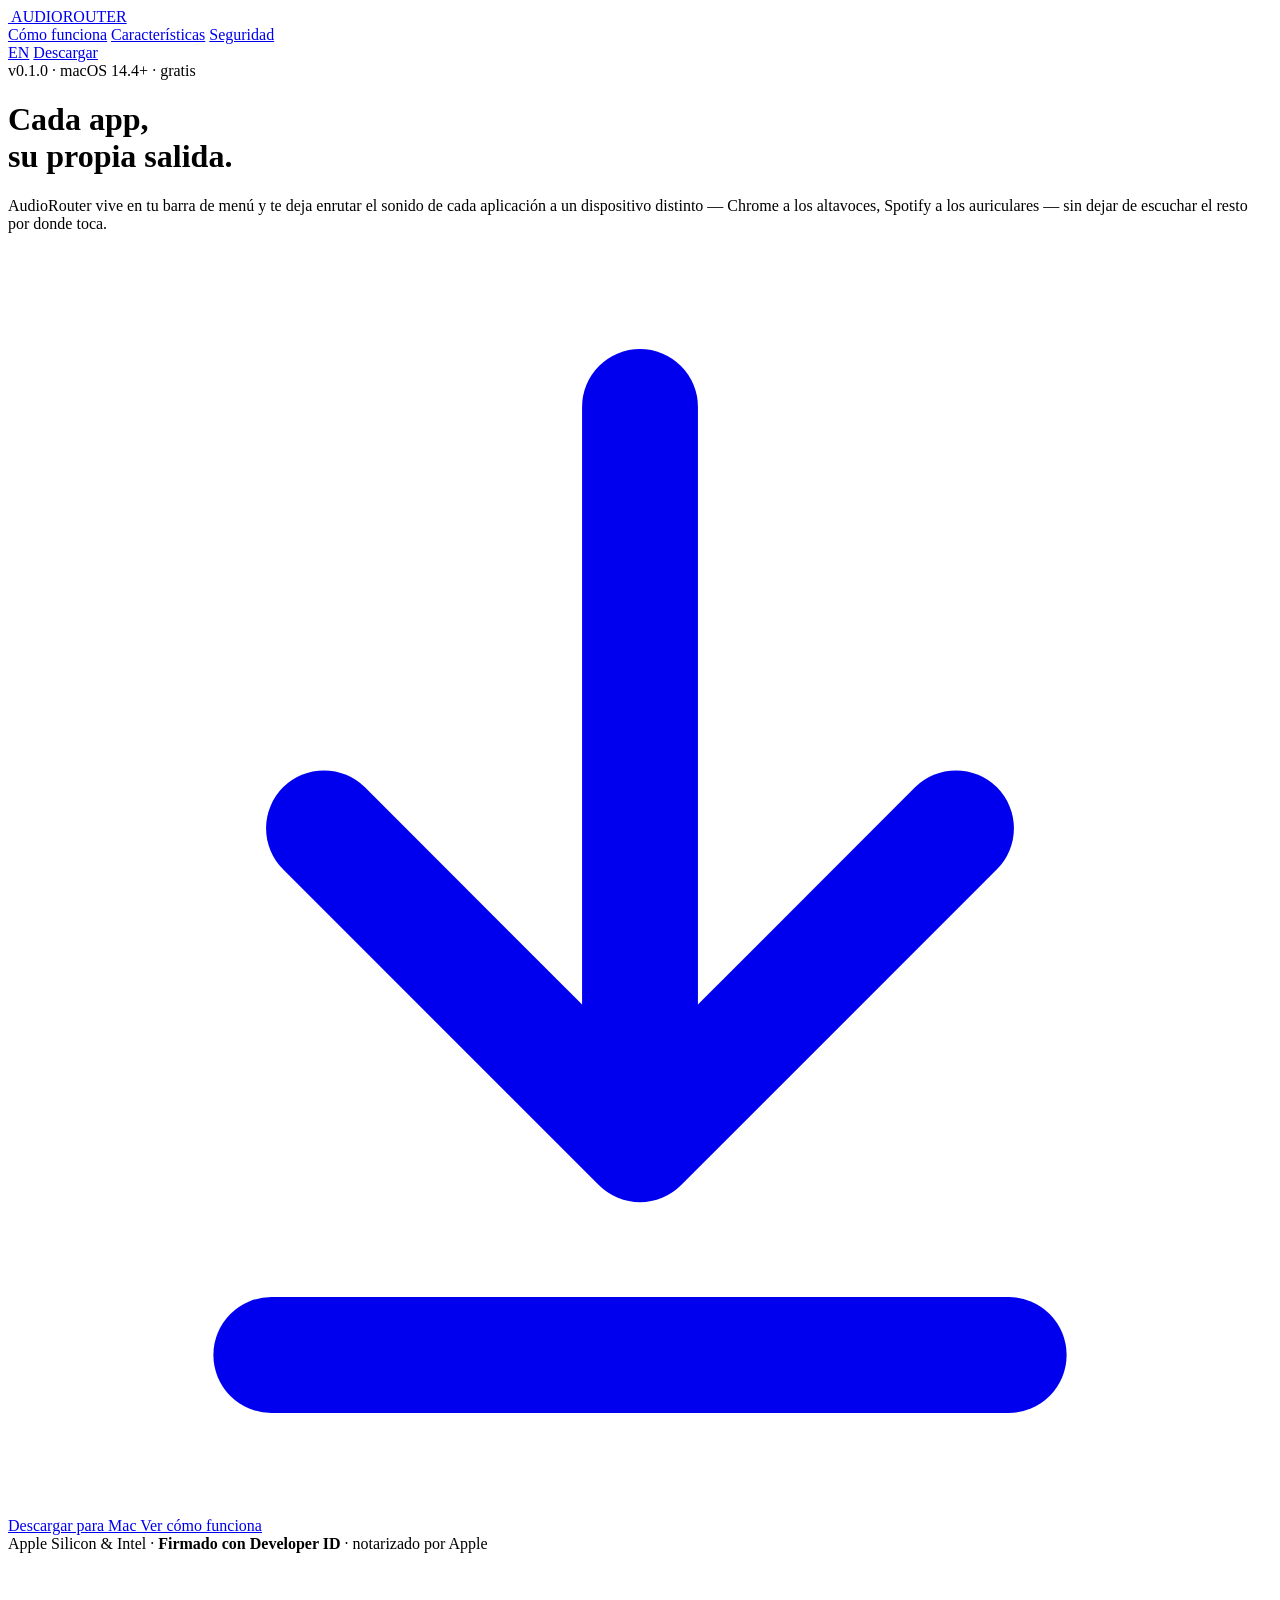
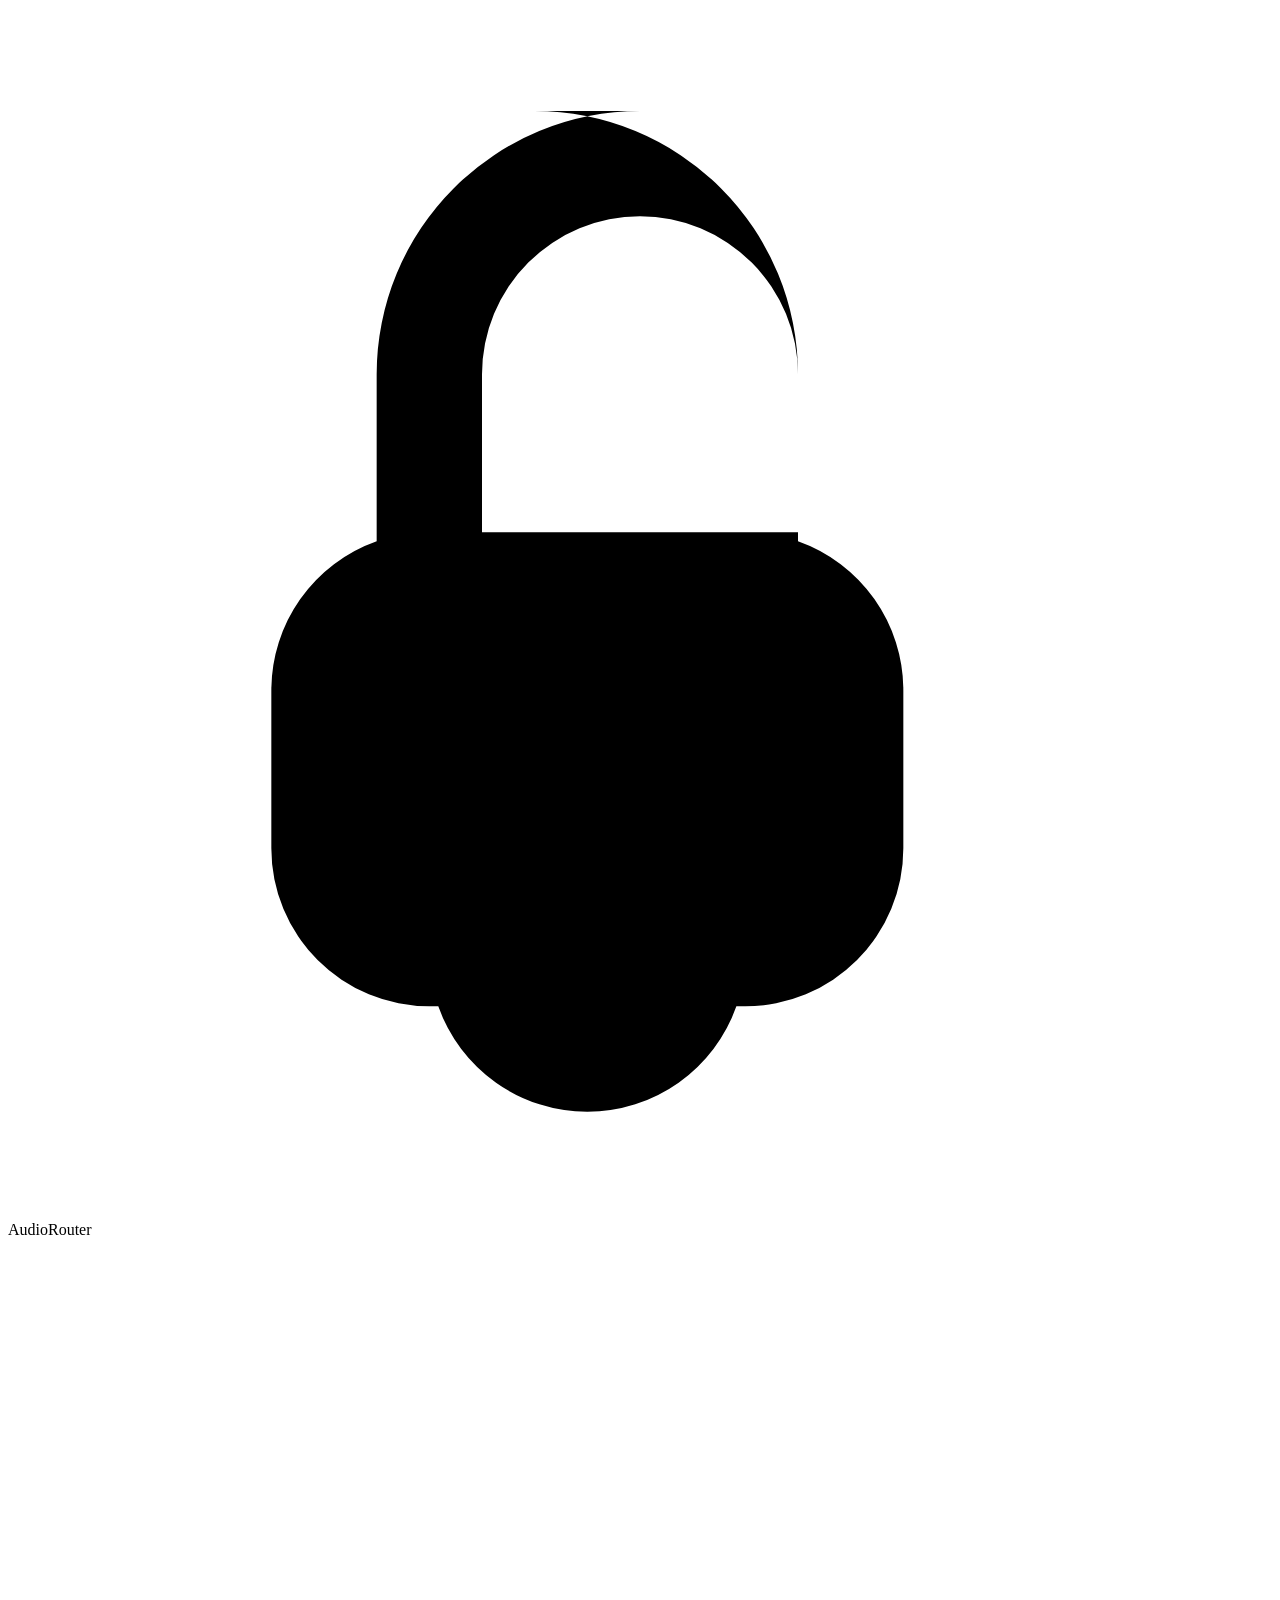
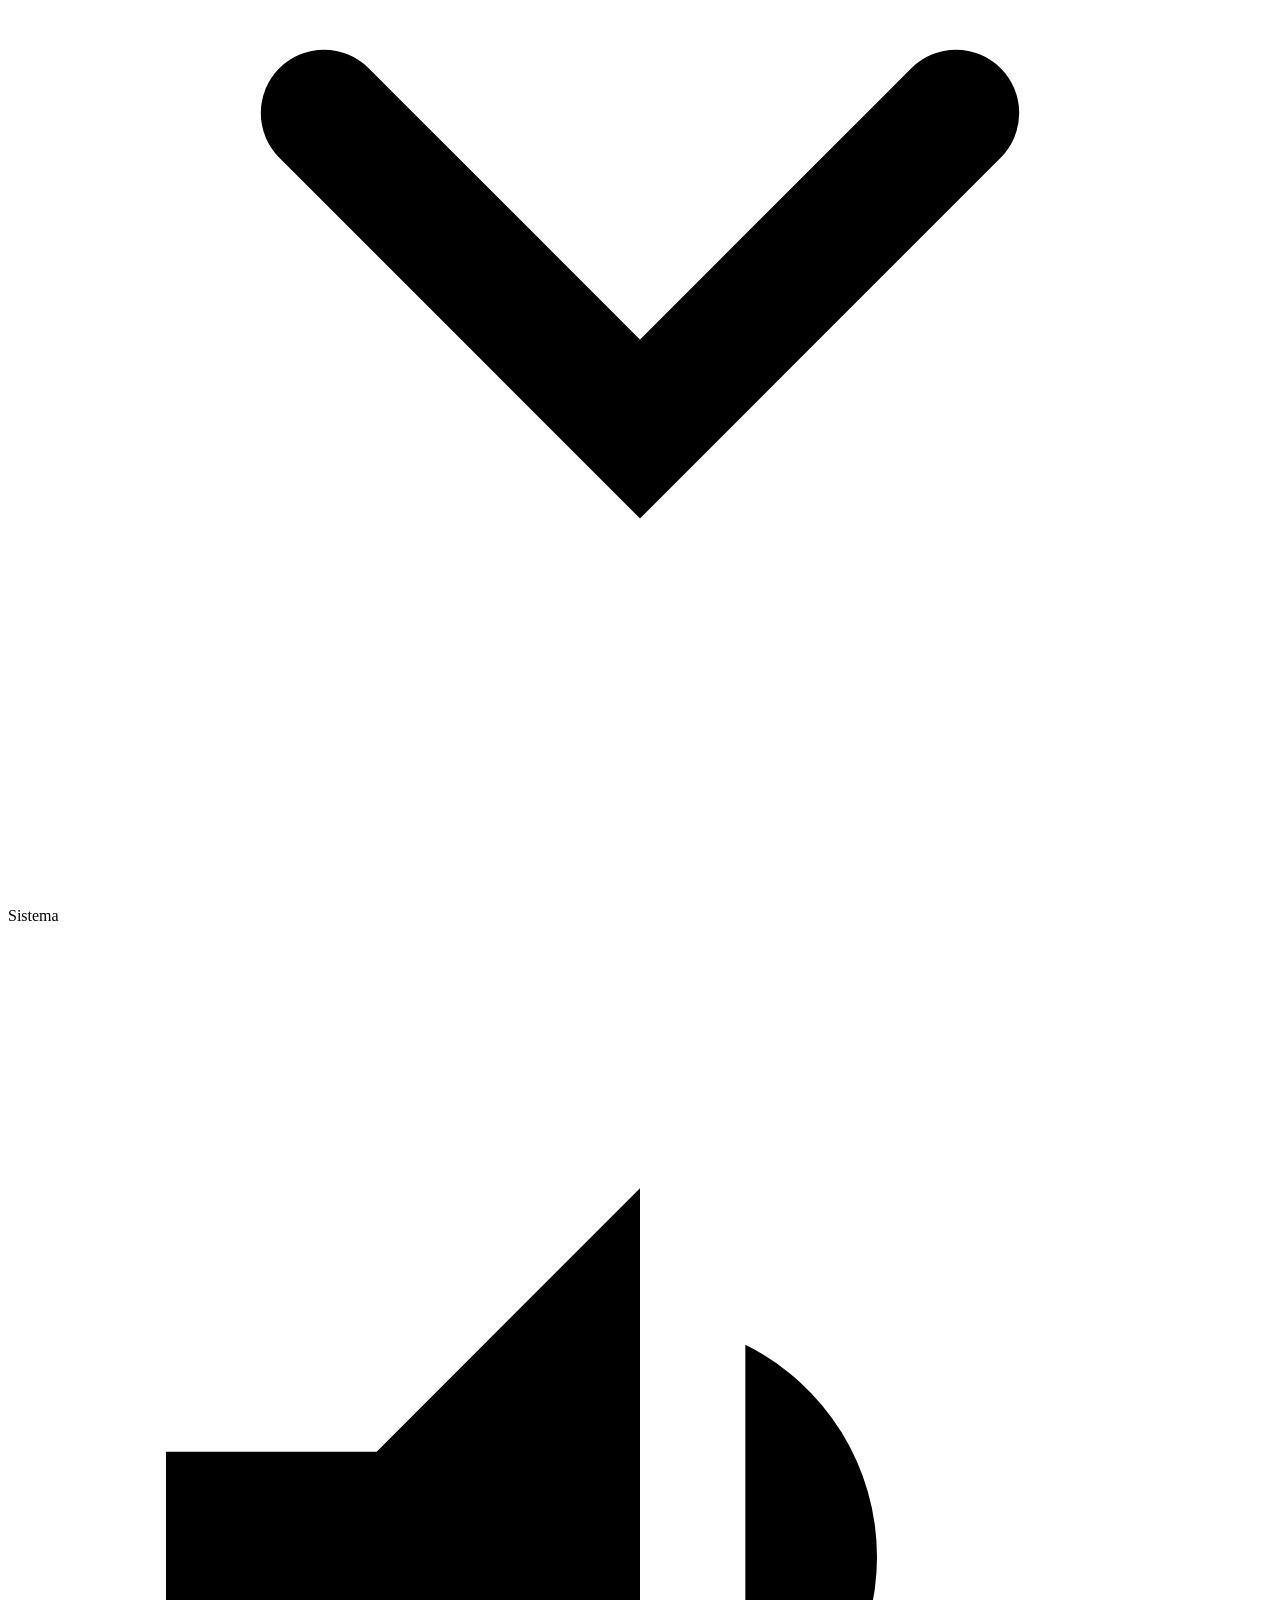
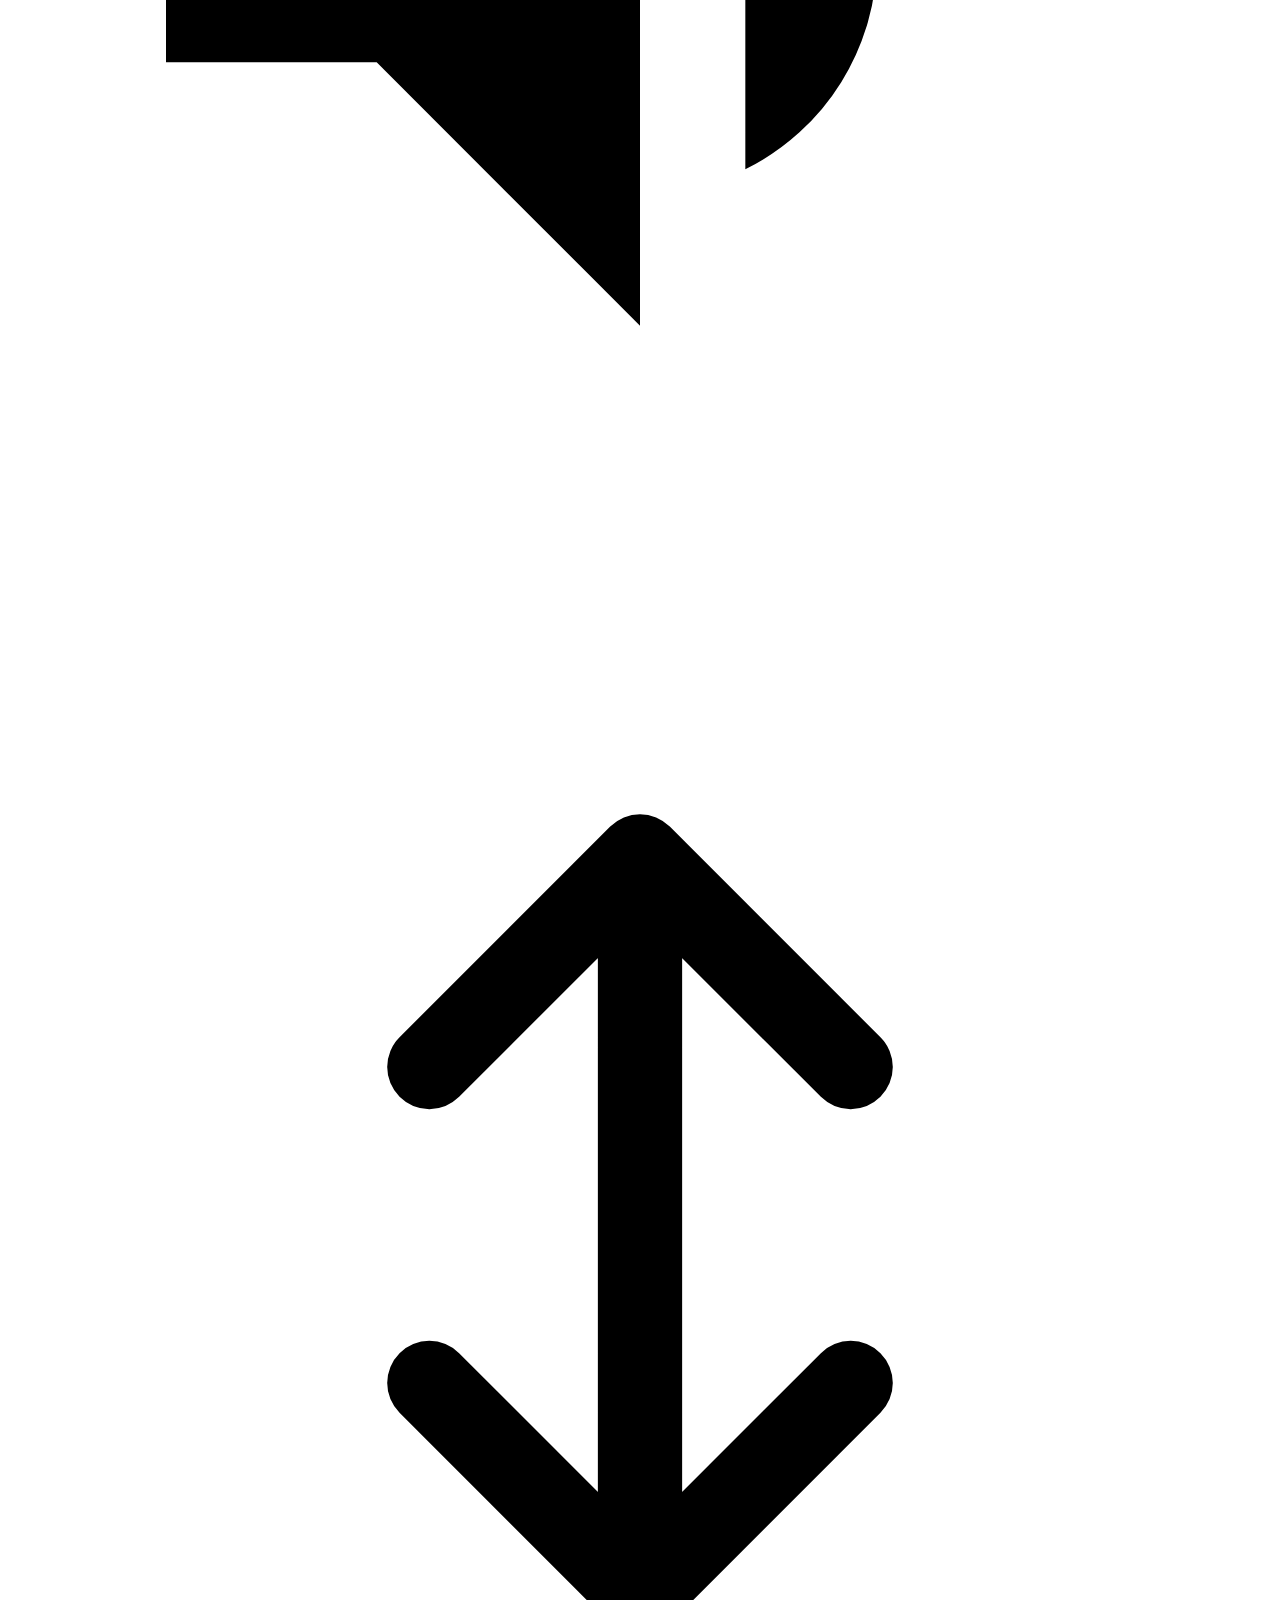
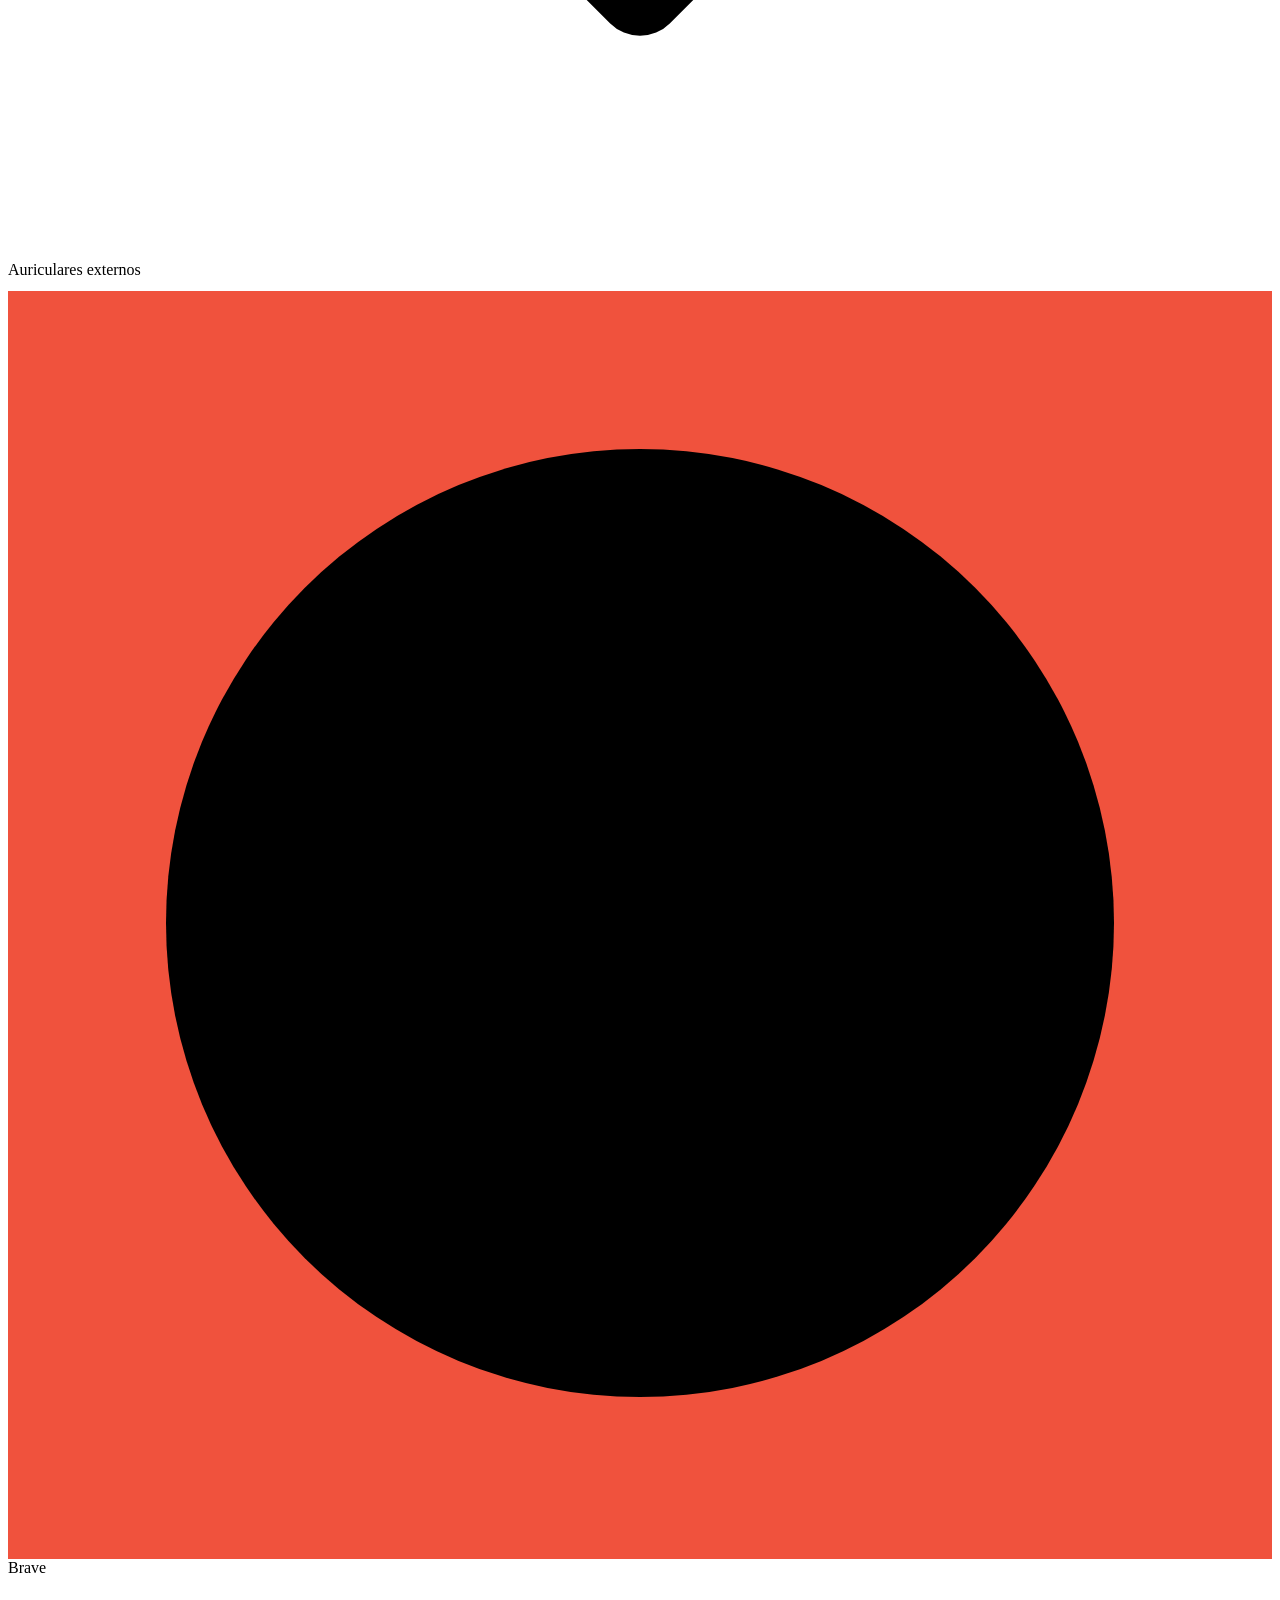
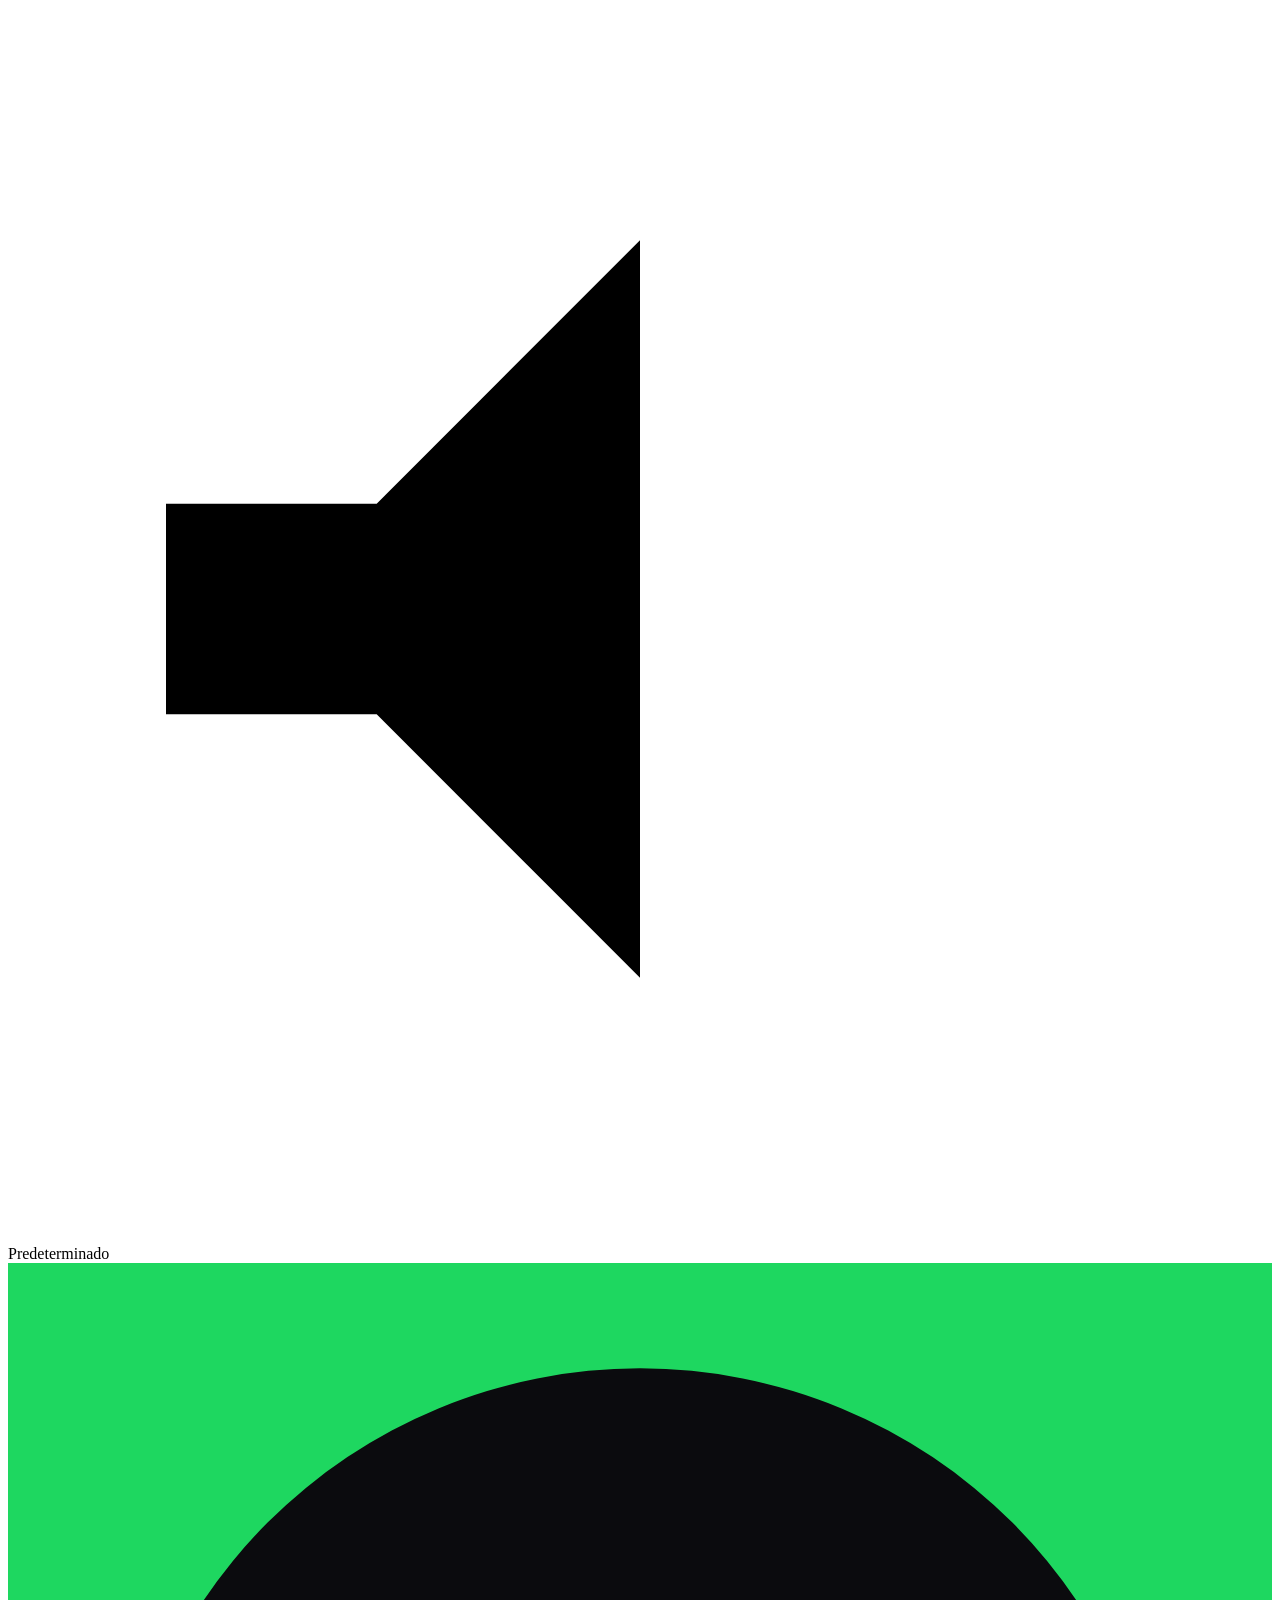
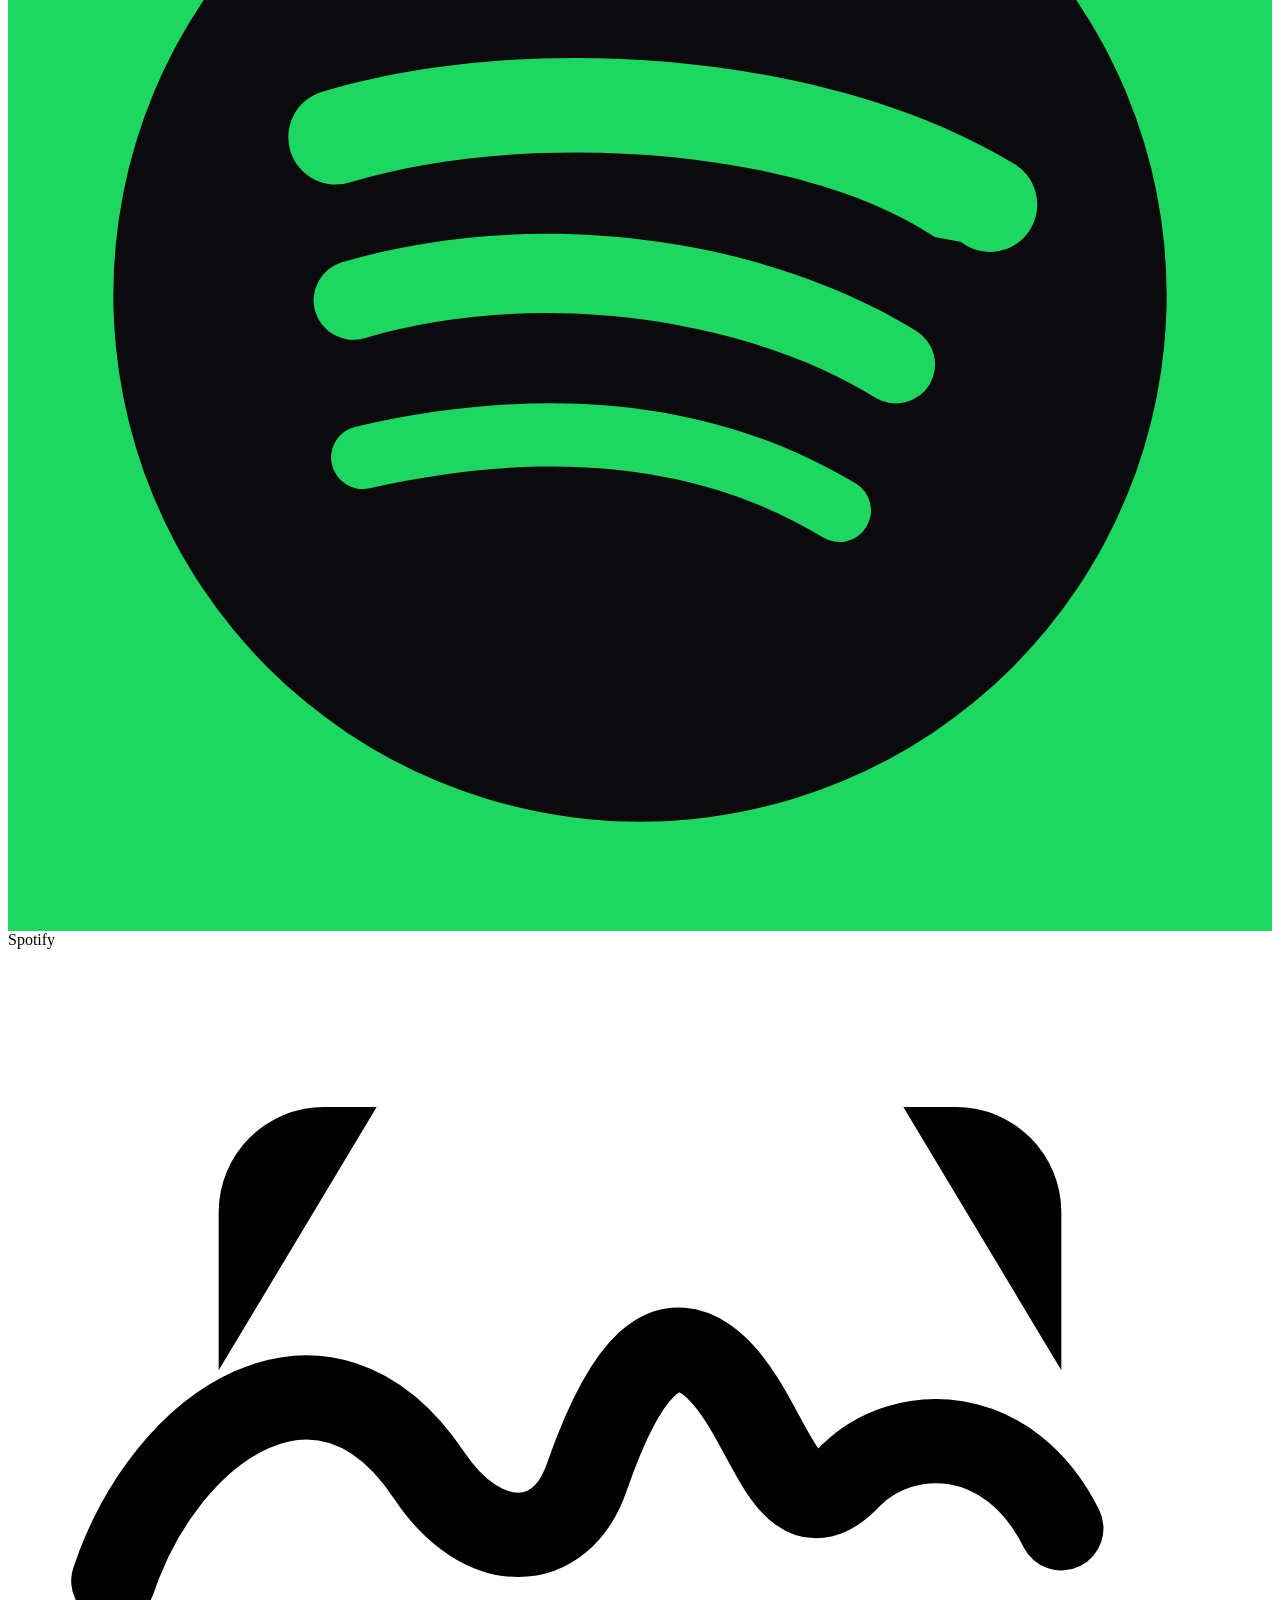
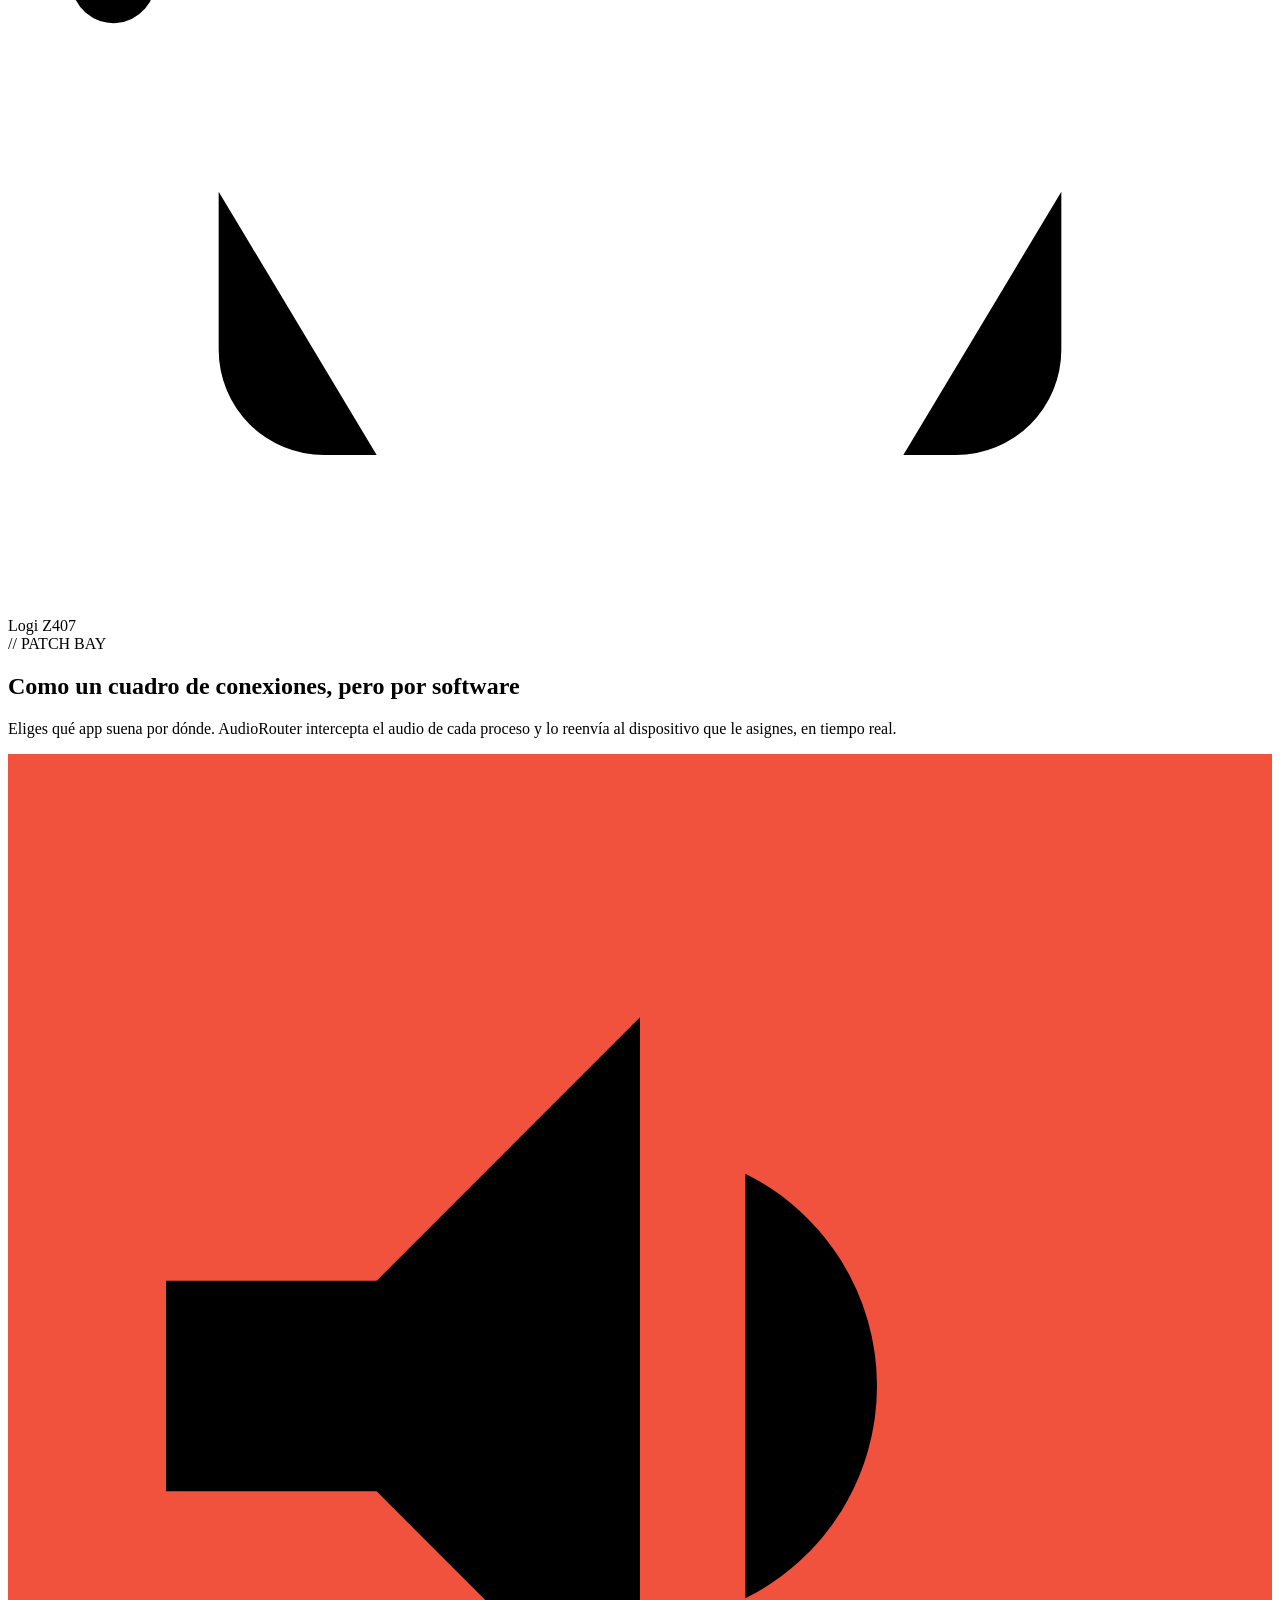
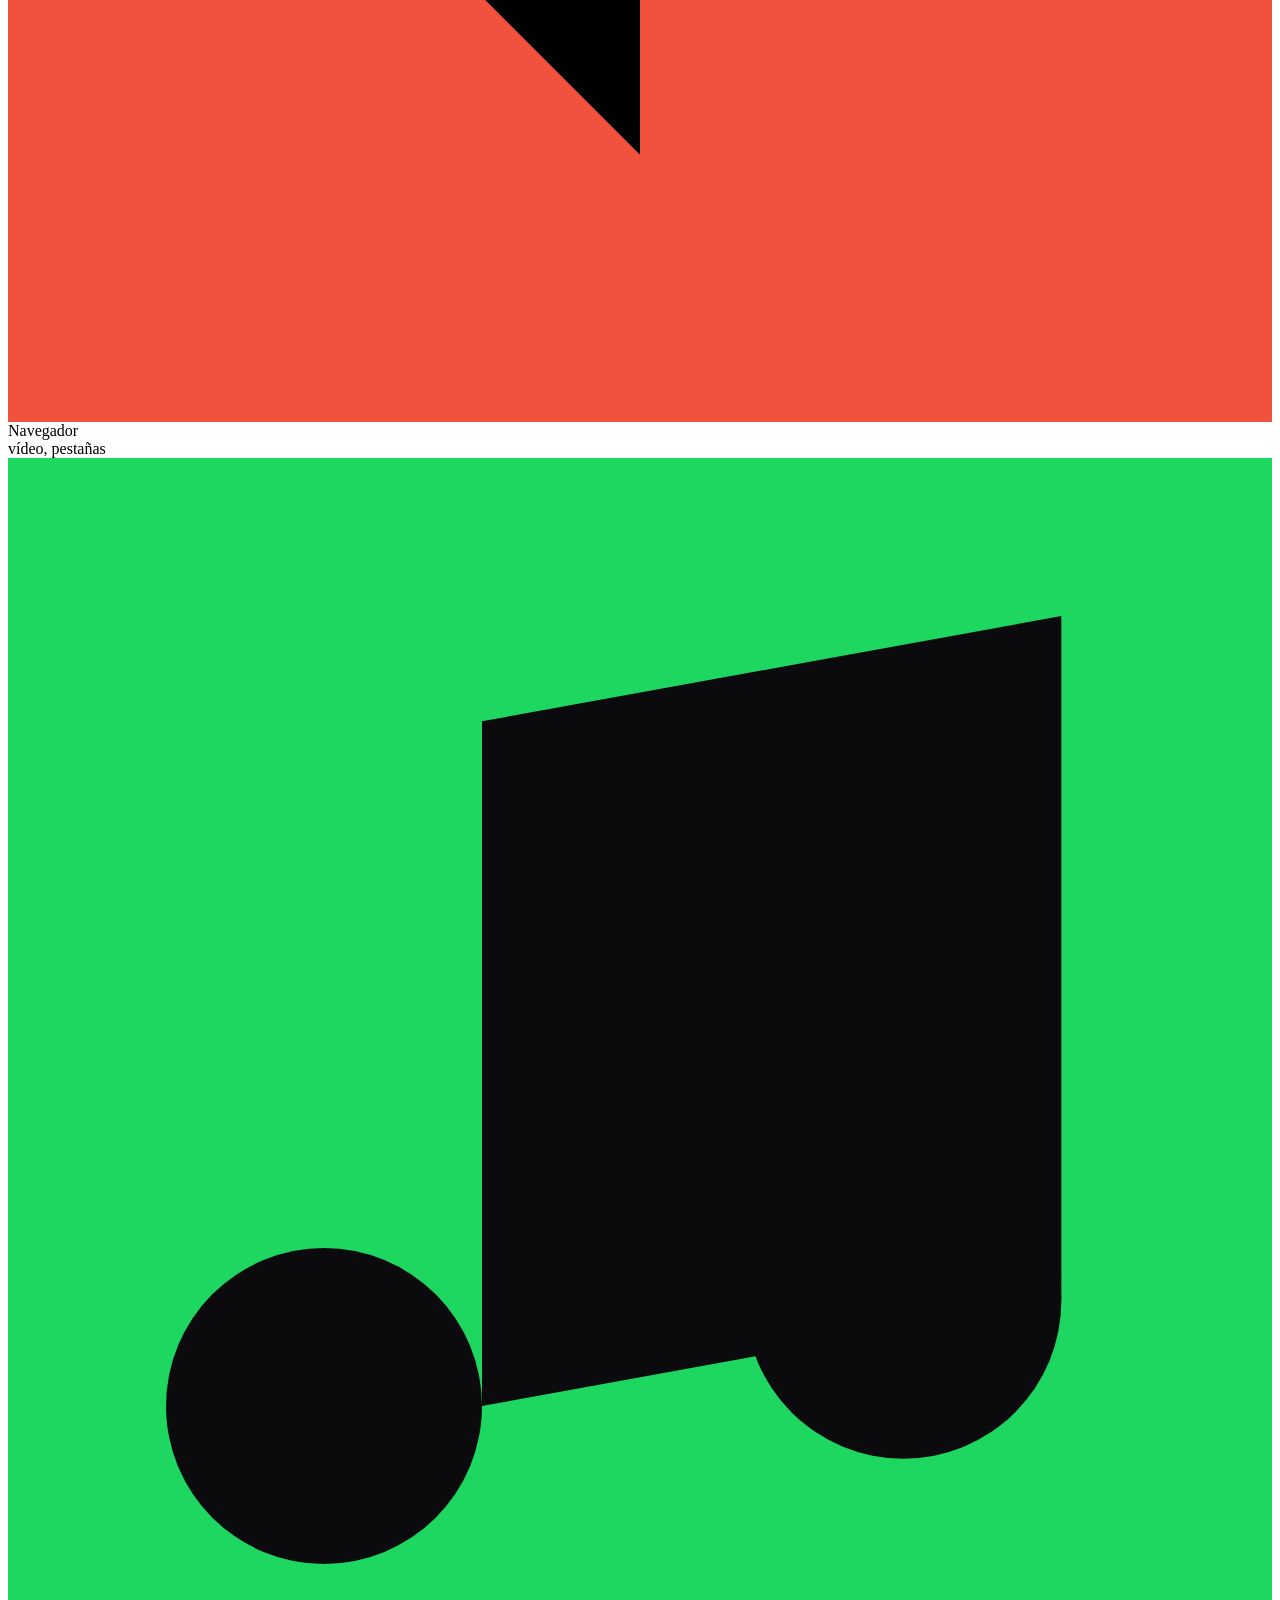
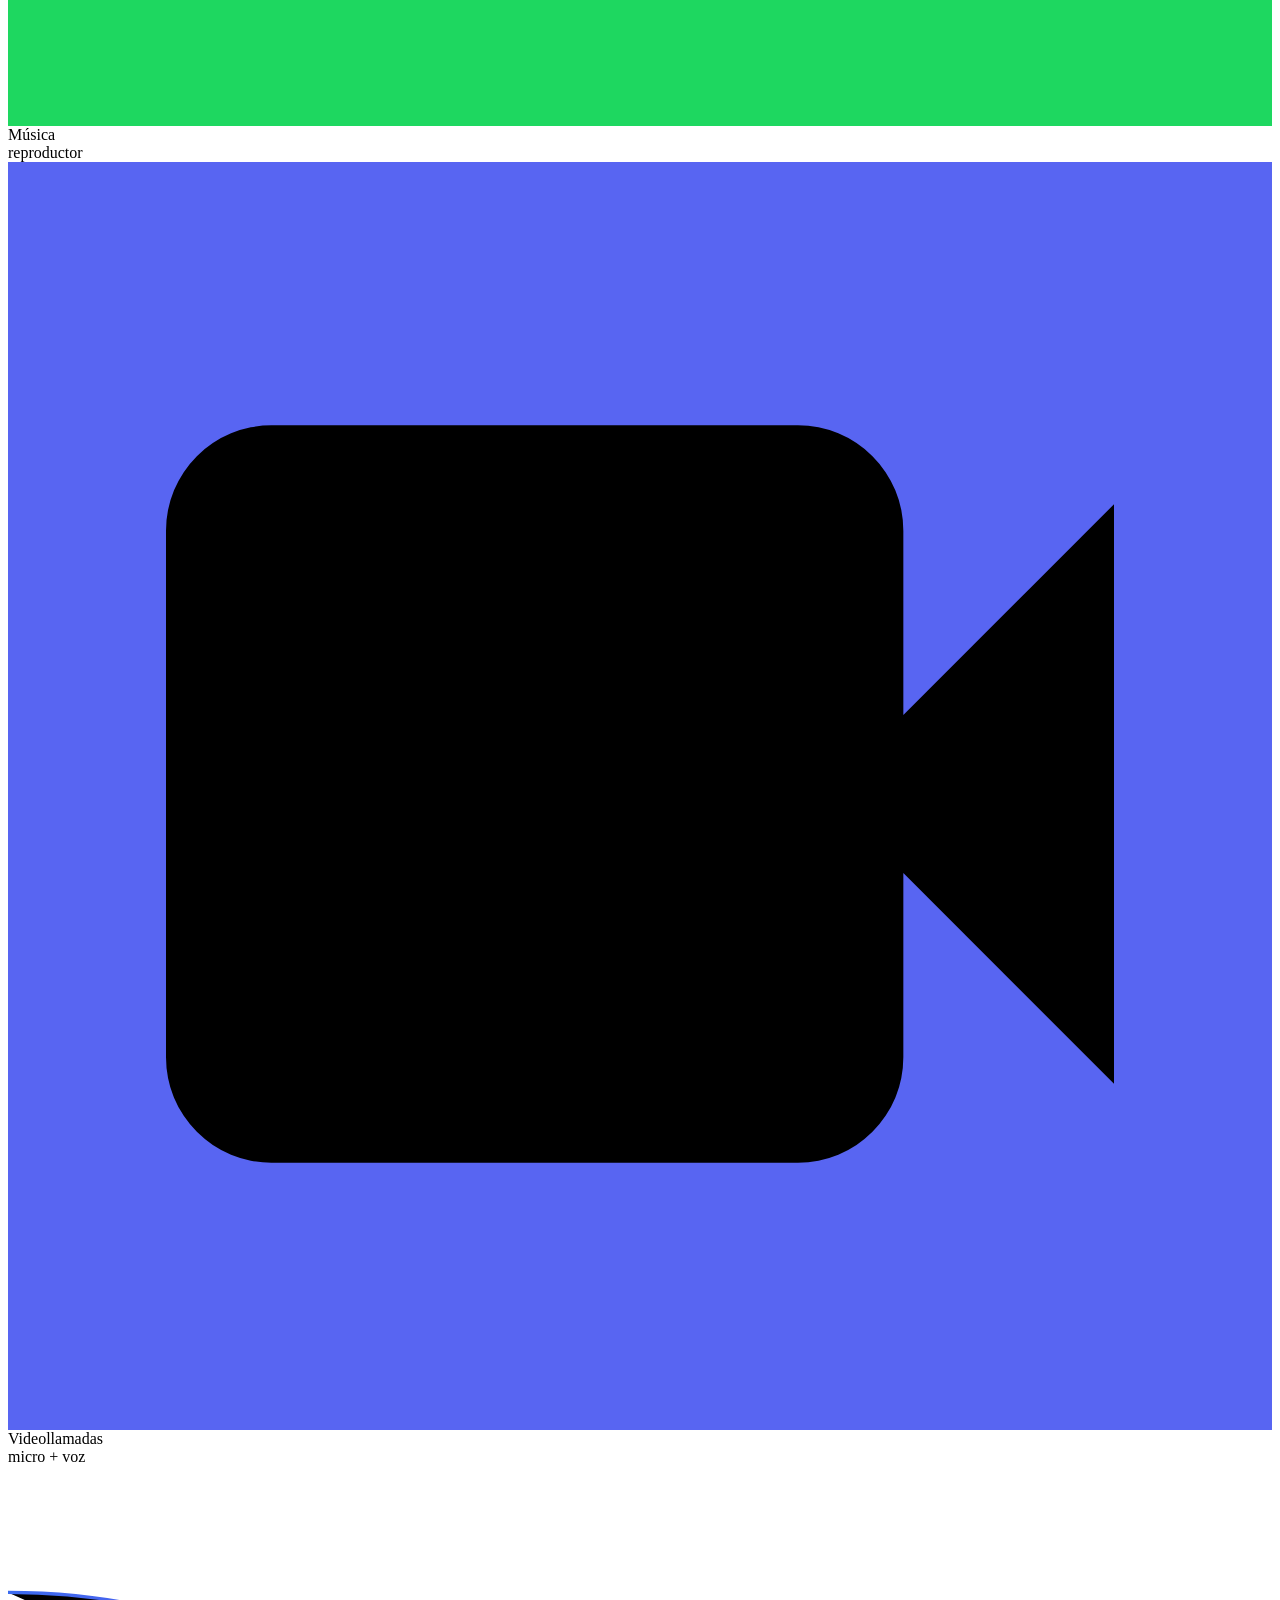
==== site/es/index.html @ 504b6487 "Initial commit: AudioRouter Per-app audio output routing for macOS, built on Core Audio's Process Ta" ====
<!doctype html>
<html lang="es">
<head>
<meta charset="utf-8" />
<meta name="viewport" content="width=device-width, initial-scale=1" />
<title>AudioRouter — cada app, su propia salida de audio</title>
<meta name="description" content="AudioRouter vive en tu barra de menú y te deja mandar el audio de cada app a un dispositivo distinto: Chrome a los altavoces, Spotify a los auriculares. Gratis, firmado y notarizado por Apple." />
<meta property="og:title" content="AudioRouter — cada app, su propia salida de audio" />
<meta property="og:description" content="Enruta el audio de cada aplicación a un dispositivo de salida distinto, desde la barra de menú de macOS." />
<meta property="og:image" content="/assets/icon-1024.png" />
<meta property="og:type" content="website" />
<link rel="icon" href="/assets/favicon-64.png" />
<link rel="apple-touch-icon" href="/assets/icon-256.png" />
<link rel="alternate" hreflang="en" href="https://audiorouter-app.vercel.app/" />
<link rel="alternate" hreflang="es" href="https://audiorouter-app.vercel.app/es/" />
<link rel="stylesheet" href="/styles.css" />
</head>
<body>

<nav>
  <div class="wrap">
    <a class="brand" href="#top">
      <img src="/assets/icon-256.png" alt="" />
      AUDIOROUTER
    </a>
    <div class="nav-links">
      <div class="links-inline">
        <a href="#como-funciona">Cómo funciona</a>
        <a href="#caracteristicas">Características</a>
        <a href="#seguridad">Seguridad</a>
      </div>
      <a class="lang-switch" href="/">EN</a>
      <a class="btn btn-ghost" id="nav-download" href="#descarga">Descargar</a>
    </div>
  </div>
</nav>

<header class="hero" id="top">
  <div class="wrap">
    <div>
      <div class="eyebrow"><span class="dot"></span> v<span id="hero-version">0.1.0</span> · macOS 14.4+ · gratis</div>
      <h1>Cada app,<br />su propia <span class="grad">salida.</span></h1>
      <p class="lede">
        AudioRouter vive en tu barra de menú y te deja enrutar el sonido de cada
        aplicación a un dispositivo distinto — Chrome a los altavoces, Spotify a los
        auriculares — sin dejar de escuchar el resto por donde toca.
      </p>
      <div class="hero-ctas">
        <a class="btn btn-primary" href="#descarga" id="hero-download">
          <svg viewBox="0 0 24 24" fill="none" stroke="currentColor" stroke-width="2.2" stroke-linecap="round" stroke-linejoin="round"><path d="M12 3v13"/><path d="m6 11 6 6 6-6"/><path d="M5 21h14"/></svg>
          Descargar para Mac
        </a>
        <a class="btn btn-ghost" href="#como-funciona">Ver cómo funciona</a>
      </div>
      <div class="hero-meta">Apple Silicon &amp; Intel · <b>Firmado con Developer ID</b> · notarizado por Apple</div>
    </div>

    <div>
      <div style="position:relative;">
        <div class="panel-glow"></div>
        <div class="panel-mock">
          <div class="panel-head">
            <svg viewBox="0 0 24 24" fill="currentColor"><path d="M12 3a5 5 0 0 0-5 5v3.17A3 3 0 0 0 5 14v3a3 3 0 0 0 3 3h.17a3.001 3.001 0 0 0 5.66 0H14a3 3 0 0 0 3-3v-3a3 3 0 0 0-2-2.83V8a5 5 0 0 0-5-5Zm-3 8V8a3 3 0 1 1 6 0v3Z"/></svg>
            AudioRouter
          </div>

          <div class="panel-section-label">
            <svg viewBox="0 0 24 24" fill="none" stroke="currentColor" stroke-width="2.4" stroke-linecap="round"><path d="m6 9 6 6 6-6"/></svg>
            Sistema
          </div>
          <div class="mock-row">
            <div class="mock-icon" style="background: linear-gradient(135deg, var(--blue), var(--cyan));">
              <svg viewBox="0 0 24 24" fill="currentColor"><path d="M3 10v4h4l5 5V5L7 10H3Zm13.5 2a4.5 4.5 0 0 0-2.5-4.03v8.06A4.5 4.5 0 0 0 16.5 12Z"/></svg>
            </div>
            <div class="mock-pill" style="margin-left:auto;">
              <svg viewBox="0 0 24 24" fill="currentColor"><path d="M4 7h16v2H4zm0 4h10v2H4zm0 4h13v2H4z" opacity="0"/><path d="M12 5v14M8 9l4-4 4 4M8 15l4 4 4-4" stroke="currentColor" stroke-width="1.6" fill="none" stroke-linecap="round" stroke-linejoin="round"/></svg>
              Auriculares externos
            </div>
          </div>
          <div class="mock-slider" style="margin-left:6px;"></div>

          <div style="height:12px;"></div>

          <div class="mock-row">
            <div class="mock-icon" style="background:#f0523d;">
              <svg viewBox="0 0 24 24" fill="currentColor"><circle cx="12" cy="12" r="9"/></svg>
            </div>
            <div class="mock-name">Brave</div>
            <div class="mock-meter"></div>
            <div class="mock-pill">
              <svg viewBox="0 0 24 24" fill="currentColor"><path d="M3 10v4h4l5 5V5L7 10H3Z"/></svg>
              Predeterminado
            </div>
          </div>
          <div class="mock-slider"></div>

          <div class="mock-row">
            <div class="mock-icon" style="background:#1ed760;">
              <svg viewBox="0 0 24 24" fill="#0b0b0e"><path d="M12 2a10 10 0 1 0 0 20 10 10 0 0 0 0-20Zm4.3 14.4a.6.6 0 0 1-.83.2c-2.3-1.4-5.2-1.7-8.6-.93a.6.6 0 1 1-.27-1.17c3.7-.85 6.9-.48 9.5 1.08a.6.6 0 0 1 .2.82Zm1.2-2.7a.75.75 0 0 1-1.03.25c-2.6-1.6-6.6-2.06-9.7-1.13a.75.75 0 1 1-.43-1.44c3.5-1.05 7.9-.55 10.9 1.3a.75.75 0 0 1 .26 1.02Zm.1-2.8C14.9 9.1 9.6 8.9 6.5 9.86a.9.9 0 1 1-.53-1.72c3.6-1.1 9.4-.87 13.1 1.35a.9.9 0 1 1-.97 1.51h.03Z"/></svg>
            </div>
            <div class="mock-name">Spotify</div>
            <div class="mock-meter m2"></div>
            <div class="mock-pill">
              <svg viewBox="0 0 24 24" fill="currentColor"><path d="M8 9l4-4 4 4M8 15l4 4 4-4" stroke="currentColor" stroke-width="0" fill="none"/><path d="M17 8h.01M4 16v3a2 2 0 0 0 2 2h1M4 8V5a2 2 0 0 1 2-2h1m10 0h1a2 2 0 0 1 2 2v3m0 8v3a2 2 0 0 1-2 2h-1" stroke="currentColor" stroke-width="0"/><path d="M2 12c1-3 4-5 6-2 1 1.5 2.5 1.5 3 0 .7-2 1.5-3 2.5-2s1.3 3.3 2.5 2c1-1 3-1 4 1" fill="none" stroke="currentColor" stroke-width="1.6" stroke-linecap="round" stroke-linejoin="round"/></svg>
              Logi Z407
            </div>
          </div>
          <div class="mock-slider"></div>
        </div>
      </div>
    </div>
  </div>
</header>

<section class="patchbay" id="como-funciona">
  <div class="wrap">
    <div class="section-head reveal">
      <div class="section-tag">// PATCH BAY</div>
      <h2 class="section-title">Como un cuadro de conexiones, pero por software</h2>
      <p class="section-desc">Eliges qué app suena por dónde. AudioRouter intercepta el audio de cada
        proceso y lo reenvía al dispositivo que le asignes, en tiempo real.</p>
    </div>

    <div class="patch-grid reveal">
      <div class="patch-col">
        <div class="patch-node">
          <div class="ic" style="background:#f0523d;">
            <svg viewBox="0 0 24 24" fill="currentColor"><path d="M3 10v4h4l5 5V5L7 10H3Zm13.5 2a4.5 4.5 0 0 0-2.5-4.03v8.06A4.5 4.5 0 0 0 16.5 12Z"/></svg>
          </div>
          <div><div class="label">Navegador</div><div class="sub">vídeo, pestañas</div></div>
        </div>
        <div class="patch-node">
          <div class="ic" style="background:#1ed760;">
            <svg viewBox="0 0 24 24" fill="#0b0b0e"><path d="M9 18V5l11-2v13"/><circle cx="6" cy="18" r="3"/><circle cx="17" cy="16" r="3"/></svg>
          </div>
          <div><div class="label">Música</div><div class="sub">reproductor</div></div>
        </div>
        <div class="patch-node">
          <div class="ic" style="background:#5865f2;">
            <svg viewBox="0 0 24 24" fill="currentColor"><path d="M17 10.5V7a2 2 0 0 0-2-2H5a2 2 0 0 0-2 2v10a2 2 0 0 0 2 2h10a2 2 0 0 0 2-2v-3.5l4 4v-11l-4 4Z"/></svg>
          </div>
          <div><div class="label">Videollamadas</div><div class="sub">micro + voz</div></div>
        </div>
      </div>

      <div class="patch-cables">
        <svg viewBox="0 0 400 260" preserveAspectRatio="none">
          <path class="flow" d="M0,40 C120,40 140,130 200,130" stroke="url(#g1)" />
          <path class="flow" d="M0,130 C120,130 140,130 200,130" stroke="url(#g1)" style="animation-delay:.3s" />
          <path class="flow" d="M0,220 C120,220 140,130 200,130" stroke="url(#g1)" style="animation-delay:.6s" />
          <path class="flow" d="M200,130 C260,130 280,50 400,50" stroke="url(#g2)" style="animation-delay:.1s" />
          <path class="flow" d="M200,130 C260,130 280,130 400,130" stroke="url(#g2)" style="animation-delay:.4s" />
          <path class="flow" d="M200,130 C260,130 280,210 400,210" stroke="url(#g2)" style="animation-delay:.7s" />
          <defs>
            <linearGradient id="g1" x1="0" y1="0" x2="1" y2="0">
              <stop offset="0" stop-color="#3b6bf0"/><stop offset="1" stop-color="#7c3fe0"/>
            </linearGradient>
            <linearGradient id="g2" x1="0" y1="0" x2="1" y2="0">
              <stop offset="0" stop-color="#7c3fe0"/><stop offset="1" stop-color="#17b6c9"/>
            </linearGradient>
          </defs>
        </svg>
        <div class="appicon-router">
          <svg viewBox="0 0 24 24" fill="none" stroke="currentColor" stroke-width="2.2" stroke-linecap="round" stroke-linejoin="round"><path d="M3 12h4l3-9 4 18 3-9h4"/></svg>
        </div>
      </div>

      <div class="patch-col right">
        <div class="patch-node">
          <div class="ic" style="background:linear-gradient(135deg, var(--blue), var(--cyan));">
            <svg viewBox="0 0 24 24" fill="currentColor"><path d="M8 9l4-4 4 4M8 15l4 4 4-4" stroke="currentColor" stroke-width="0" fill="none"/><path d="M2 12c1-3 4-5 6-2 1 1.5 2.5 1.5 3 0 .7-2 1.5-3 2.5-2s1.3 3.3 2.5 2c1-1 3-1 4 1" fill="none" stroke="currentColor" stroke-width="1.8" stroke-linecap="round" stroke-linejoin="round"/></svg>
          </div>
          <div><div class="label">Auriculares Bluetooth</div><div class="sub">salida A</div></div>
        </div>
        <div class="patch-node">
          <div class="ic" style="background:linear-gradient(135deg, var(--violet), var(--blue));">
            <svg viewBox="0 0 24 24" fill="currentColor"><path d="M12 3a9 9 0 1 0 0 18 9 9 0 0 0 0-18Zm0 3a1 1 0 1 1 0 2 1 1 0 0 1 0-2Zm0 4a4 4 0 0 1 0 8 1 1 0 1 1 0-2 2 2 0 1 0 0-4 1 1 0 1 1 0-2Z"/></svg>
          </div>
          <div><div class="label">Altavoces del Mac</div><div class="sub">salida B</div></div>
        </div>
        <div class="patch-node">
          <div class="ic" style="background:linear-gradient(135deg, var(--cyan), var(--meter-green));">
            <svg viewBox="0 0 24 24" fill="none" stroke="currentColor" stroke-width="2" stroke-linecap="round" stroke-linejoin="round"><rect x="3" y="4" width="18" height="12" rx="2"/><path d="M8 20h8M12 16v4"/></svg>
          </div>
          <div><div class="label">Monitor HDMI</div><div class="sub">salida C</div></div>
        </div>
      </div>
    </div>
  </div>
</section>

<section class="features" id="caracteristicas">
  <div class="wrap">
    <div class="section-head reveal">
      <div class="section-tag">// CARACTERÍSTICAS</div>
      <h2 class="section-title">Todo el control, cero fricción</h2>
    </div>

    <div class="feature-grid reveal">
      <div class="feature">
        <div class="ic"><svg viewBox="0 0 24 24" fill="none" stroke="currentColor" stroke-width="2" stroke-linecap="round" stroke-linejoin="round"><path d="M9 18V5l11-2v13"/><circle cx="6" cy="18" r="3"/><circle cx="17" cy="16" r="3"/></svg></div>
        <h3>Volumen independiente por app</h3>
        <p>Cada aplicación tiene su propio slider y su propio medidor de nivel en vivo — sube Spotify sin tocar el resto.</p>
      </div>
      <div class="feature">
        <div class="ic"><svg viewBox="0 0 24 24" fill="none" stroke="currentColor" stroke-width="2" stroke-linecap="round" stroke-linejoin="round"><path d="M3 10v4h4l5 5V5L7 10H3Z"/><path d="M17 8a5 5 0 0 1 0 8M20 5a9 9 0 0 1 0 14"/></svg></div>
        <h3>Control del sistema</h3>
        <p>Salida, efectos de sonido y dispositivo predeterminado, todo desde el mismo menú — sin abrir Ajustes.</p>
      </div>
      <div class="feature">
        <div class="ic"><svg viewBox="0 0 24 24" fill="none" stroke="currentColor" stroke-width="2" stroke-linecap="round" stroke-linejoin="round"><path d="M12 2 4 6v6c0 5 3.5 8.7 8 10 4.5-1.3 8-5 8-10V6l-8-4Z"/><path d="m9 12 2 2 4-4"/></svg></div>
        <h3>Firmada y notarizada</h3>
        <p>Developer ID de Apple + notarización real. Gatekeeper la acepta sin avisos raros.</p>
      </div>
      <div class="feature">
        <div class="ic"><svg viewBox="0 0 24 24" fill="none" stroke="currentColor" stroke-width="2" stroke-linecap="round" stroke-linejoin="round"><rect x="4" y="4" width="16" height="16" rx="4"/><path d="M9 9h.01M15 9h.01M9 15c.83.67 1.83 1 3 1s2.17-.33 3-1"/></svg></div>
        <h3>Vive en la barra de menú</h3>
        <p>Sin icono en el Dock, sin ventanas de sobra. Un clic y listo.</p>
      </div>
      <div class="feature">
        <div class="ic"><svg viewBox="0 0 24 24" fill="none" stroke="currentColor" stroke-width="2" stroke-linecap="round" stroke-linejoin="round"><path d="M13 2 3 14h7l-1 8 10-12h-7l1-8Z"/></svg></div>
        <h3>Audio nativo de macOS</h3>
        <p>Usa la API de Process Taps de Apple (macOS 14.4+) — nada de drivers de audio virtuales ni kernel extensions.</p>
      </div>
      <div class="feature">
        <div class="ic"><svg viewBox="0 0 24 24" fill="none" stroke="currentColor" stroke-width="2" stroke-linecap="round" stroke-linejoin="round"><path d="M12 3v13"/><path d="m6 11 6 6 6-6"/><path d="M5 21h14"/></svg></div>
        <h3>Se actualiza sola</h3>
        <p>Comprueba nuevas versiones en segundo plano y te avisa cuando hay algo nuevo que instalar.</p>
      </div>
    </div>
  </div>
</section>

<section class="trust" id="seguridad">
  <div class="wrap">
    <div class="trust-item">
      <svg viewBox="0 0 24 24" fill="none" stroke="currentColor" stroke-width="2.4" stroke-linecap="round" stroke-linejoin="round"><path d="M20 6 9 17l-5-5"/></svg>
      Firmada con Developer ID
    </div>
    <div class="trust-item">
      <svg viewBox="0 0 24 24" fill="none" stroke="currentColor" stroke-width="2.4" stroke-linecap="round" stroke-linejoin="round"><path d="M20 6 9 17l-5-5"/></svg>
      Notarizada por Apple
    </div>
    <div class="trust-item">
      <svg viewBox="0 0 24 24" fill="none" stroke="currentColor" stroke-width="2.4" stroke-linecap="round" stroke-linejoin="round"><path d="M20 6 9 17l-5-5"/></svg>
      Sin telemetría, sin cuentas
    </div>
    <div class="trust-item">
      <svg viewBox="0 0 24 24" fill="none" stroke="currentColor" stroke-width="2.4" stroke-linecap="round" stroke-linejoin="round"><path d="M20 6 9 17l-5-5"/></svg>
      macOS 14.4 o superior
    </div>
  </div>
</section>

<section class="cta" id="descarga">
  <div class="wrap">
    <div class="cta-card reveal">
      <h2>Ponla a sonar en 30 segundos</h2>
      <p>Descarga, abre el .dmg, arrastra a Aplicaciones. Eso es todo.</p>
      <a class="btn btn-primary large" id="main-download" href="#">
        <svg viewBox="0 0 24 24" fill="none" stroke="currentColor" stroke-width="2.2" stroke-linecap="round" stroke-linejoin="round"><path d="M12 3v13"/><path d="m6 11 6 6 6-6"/><path d="M5 21h14"/></svg>
        Descargar AudioRouter <span id="cta-version">v0.1.0</span>
      </a>
      <div class="hero-meta" style="margin-top:18px;">.dmg · <span id="cta-size">527 KB</span> · Apple Silicon &amp; Intel</div>
    </div>
  </div>
</section>

<footer>
  <div class="wrap">
    <div class="foot-brand">
      <img src="/assets/icon-256.png" alt="" />
      AudioRouter — hecha para macOS
    </div>
    <div class="foot-links">
      <a href="/appcast.xml">Registro de versiones</a>
      <a href="#top">Volver arriba</a>
    </div>
  </div>
</footer>

<script src="/script.js"></script>
</body>
</html>
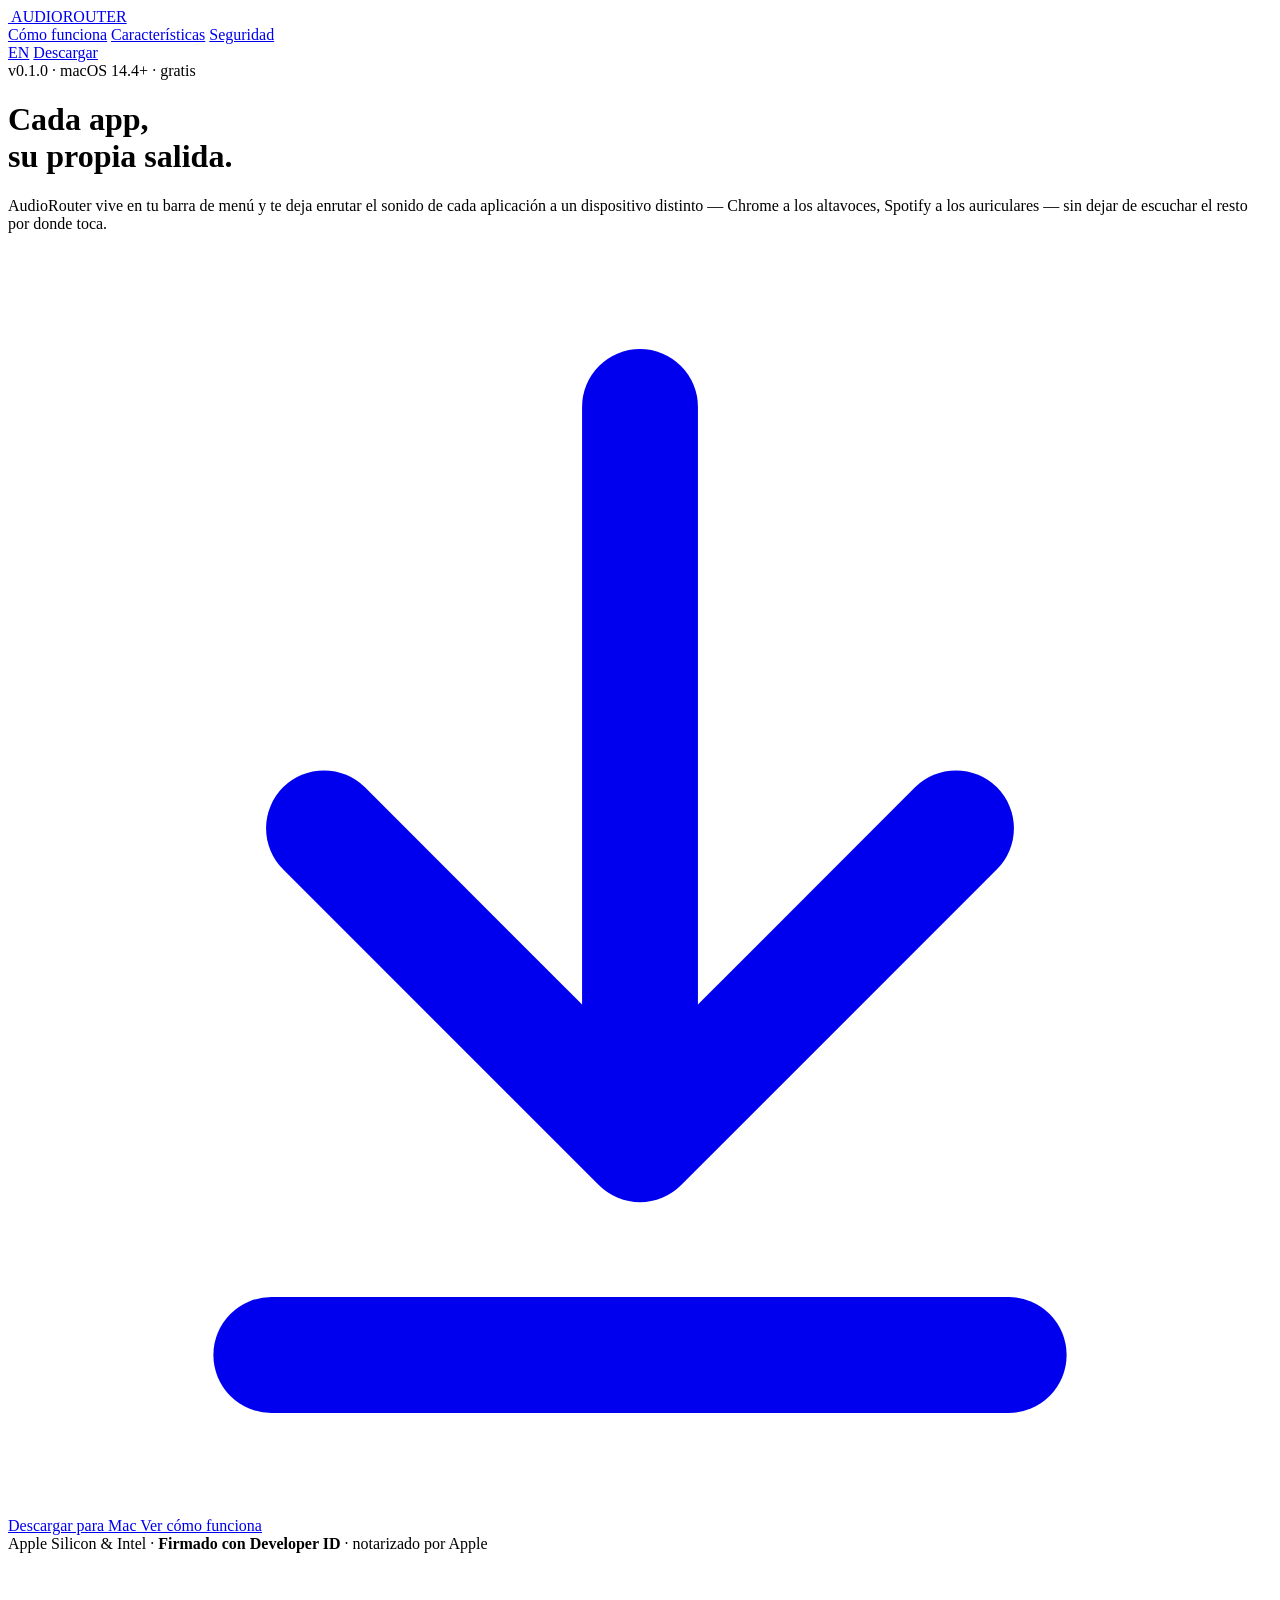
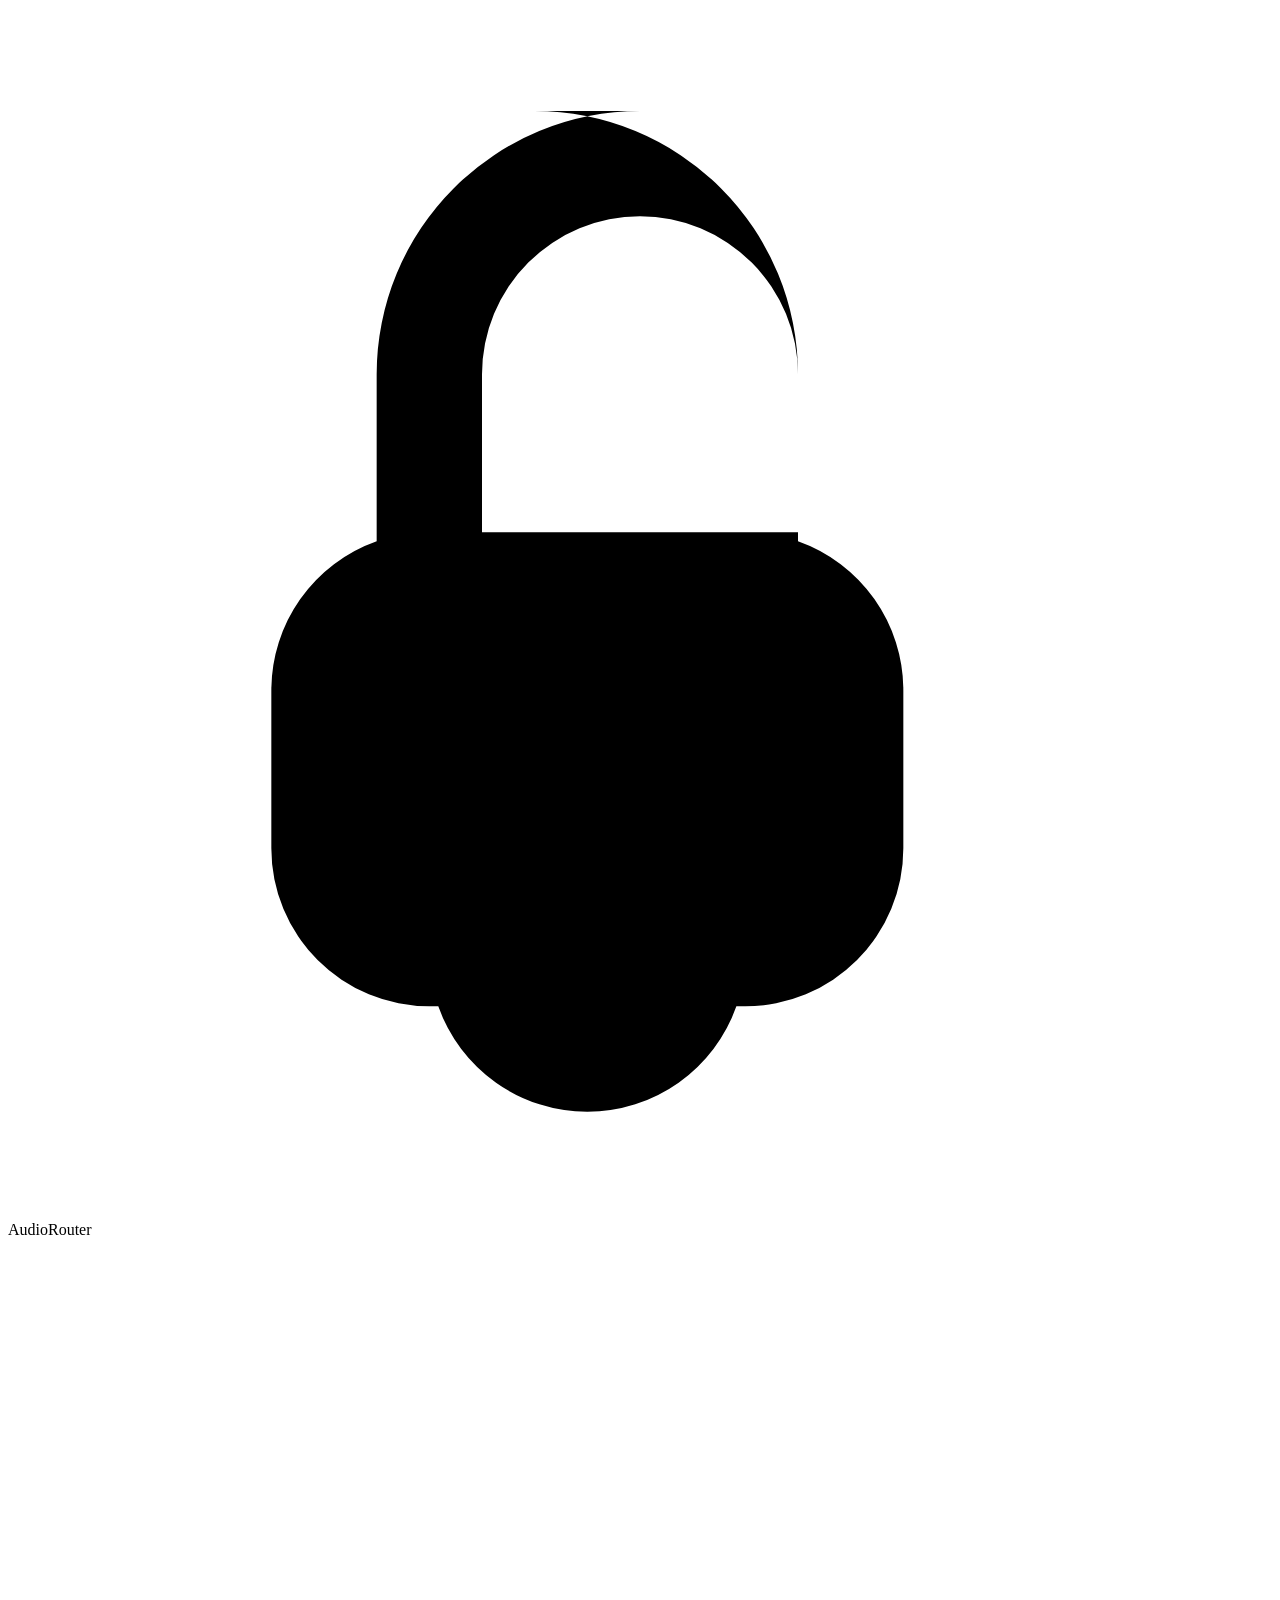
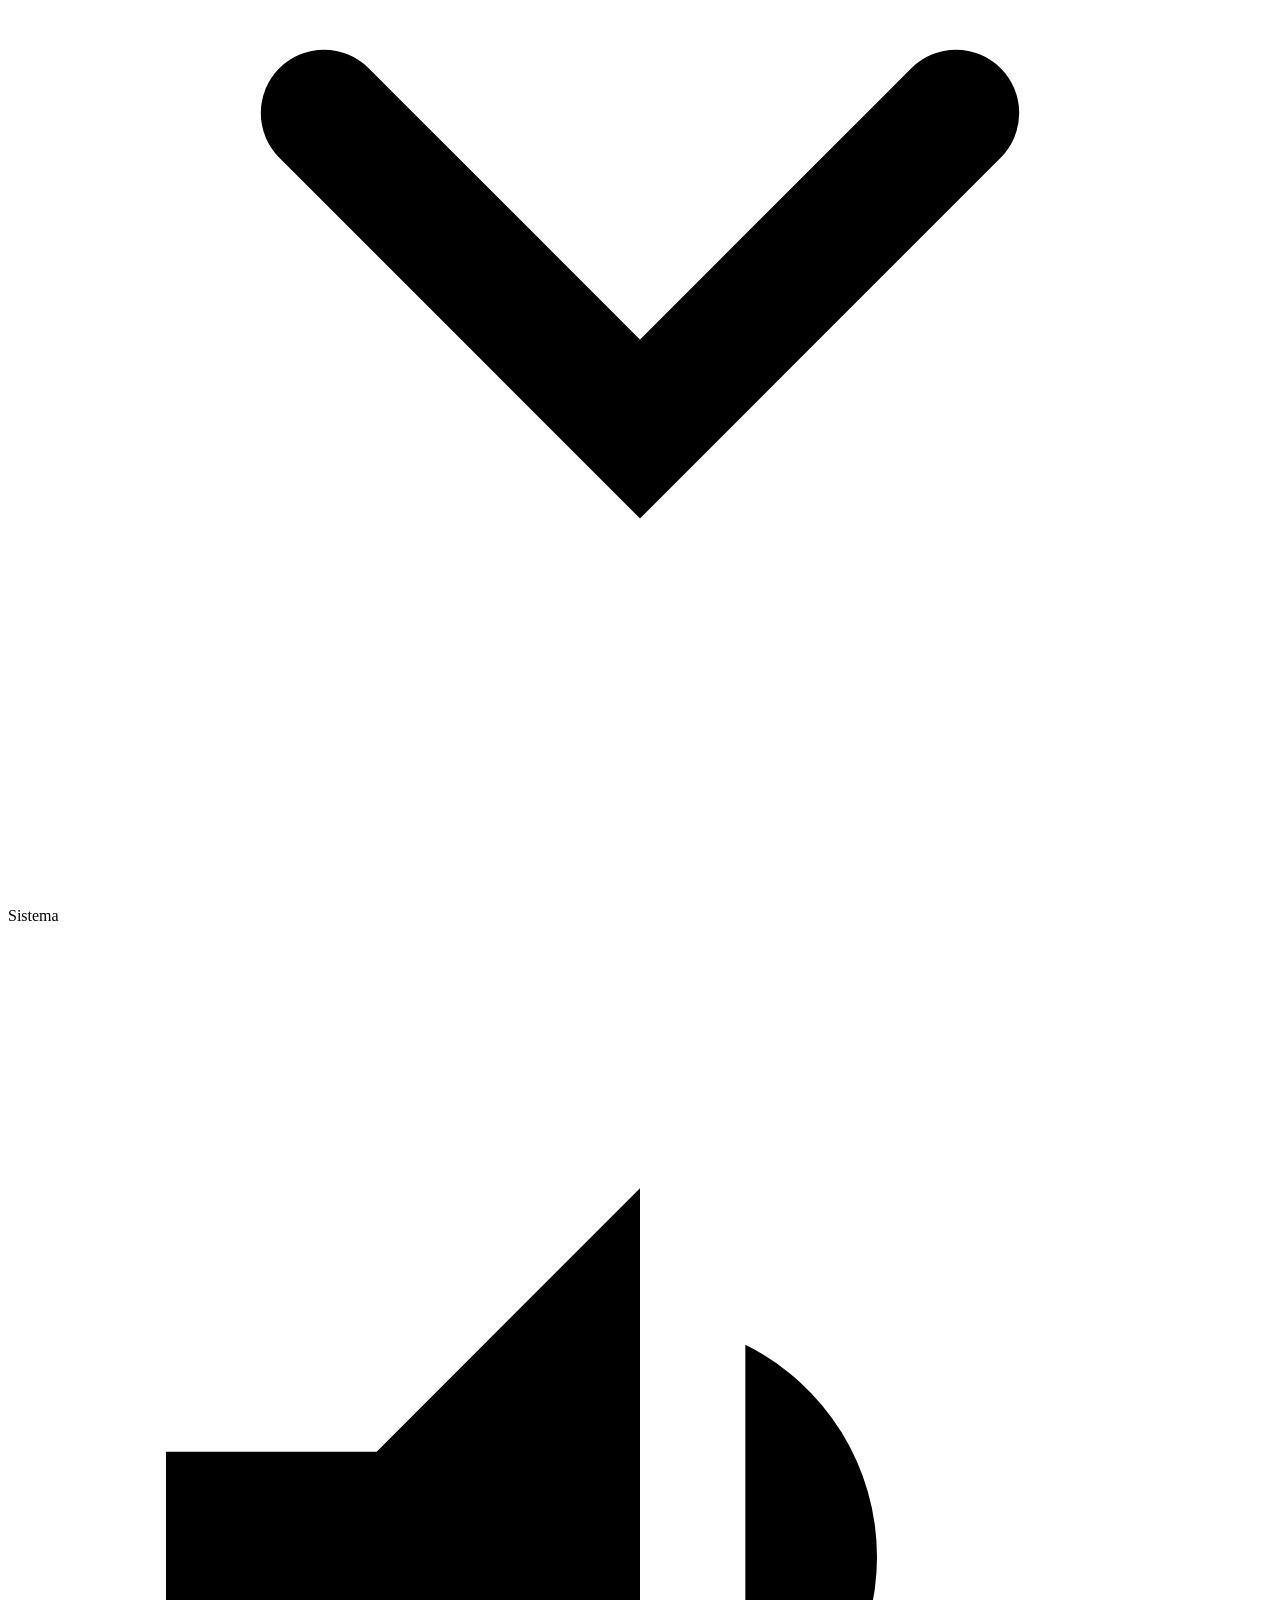
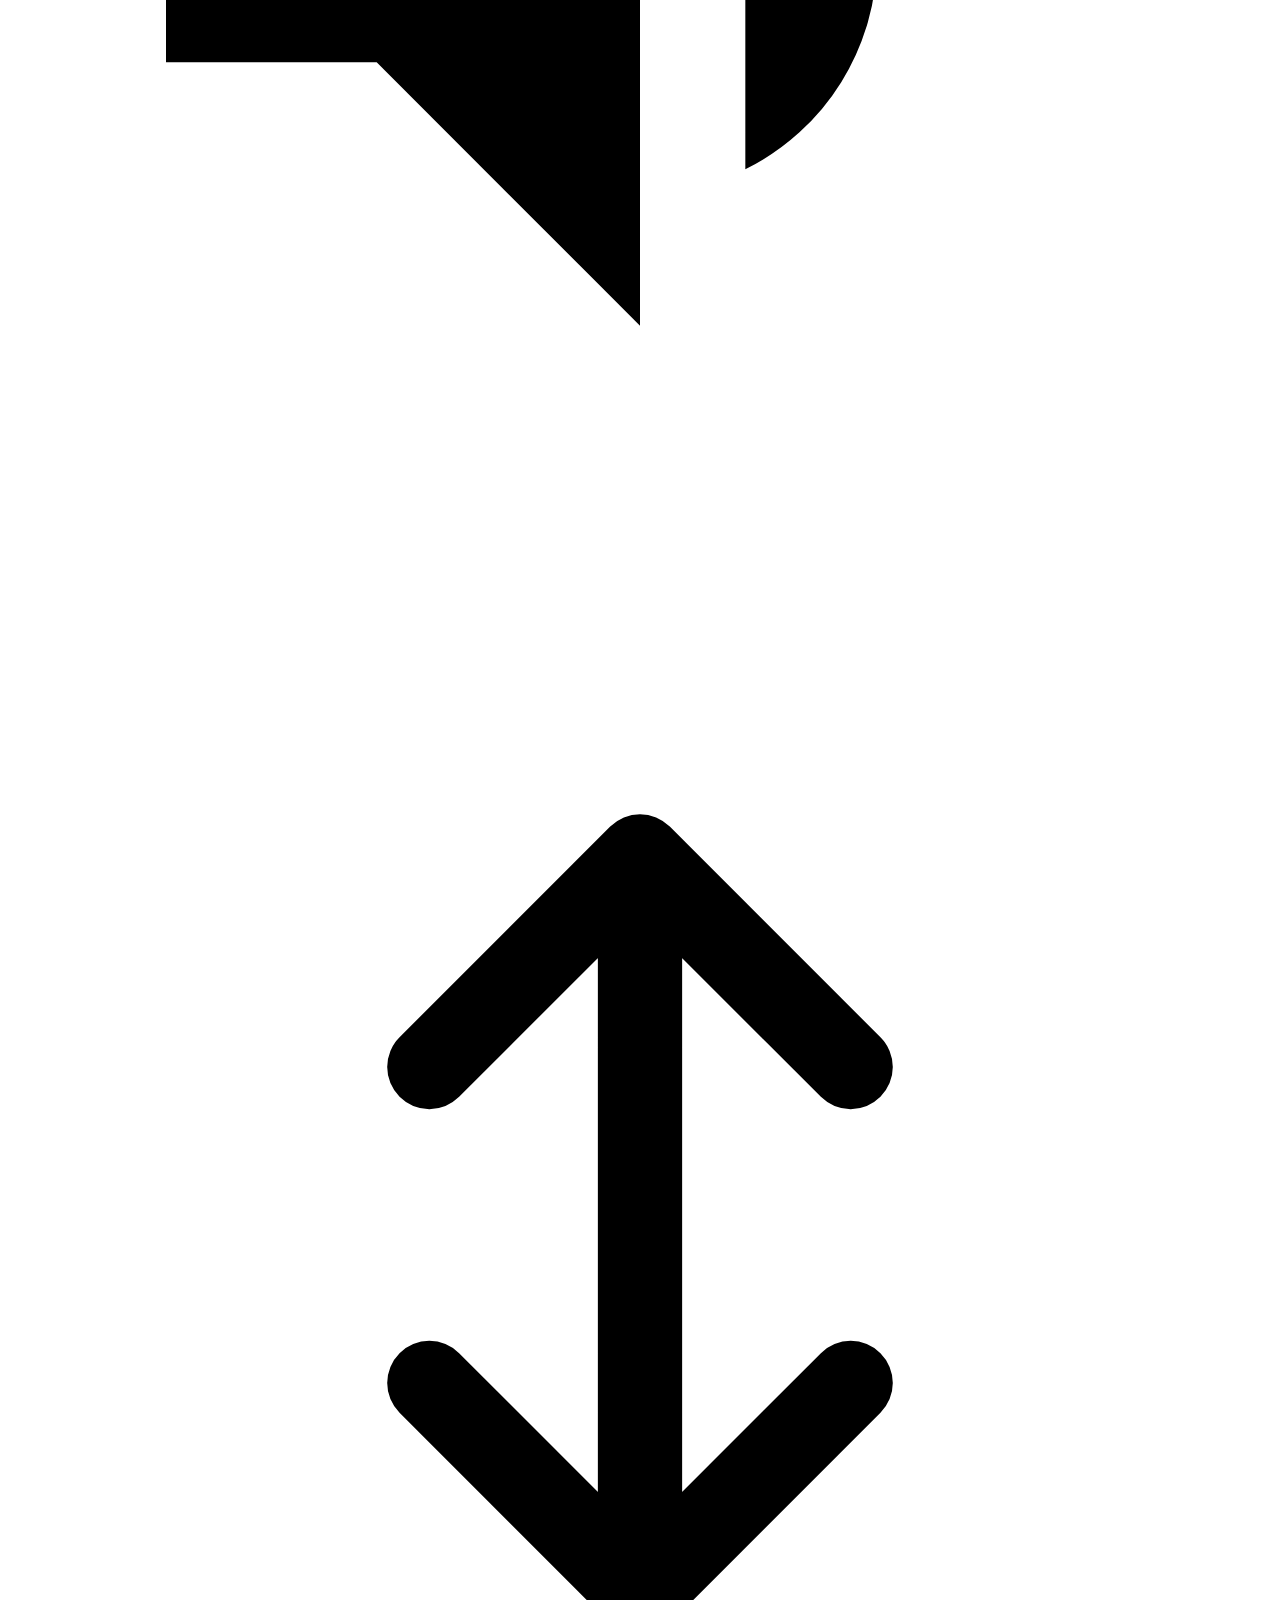
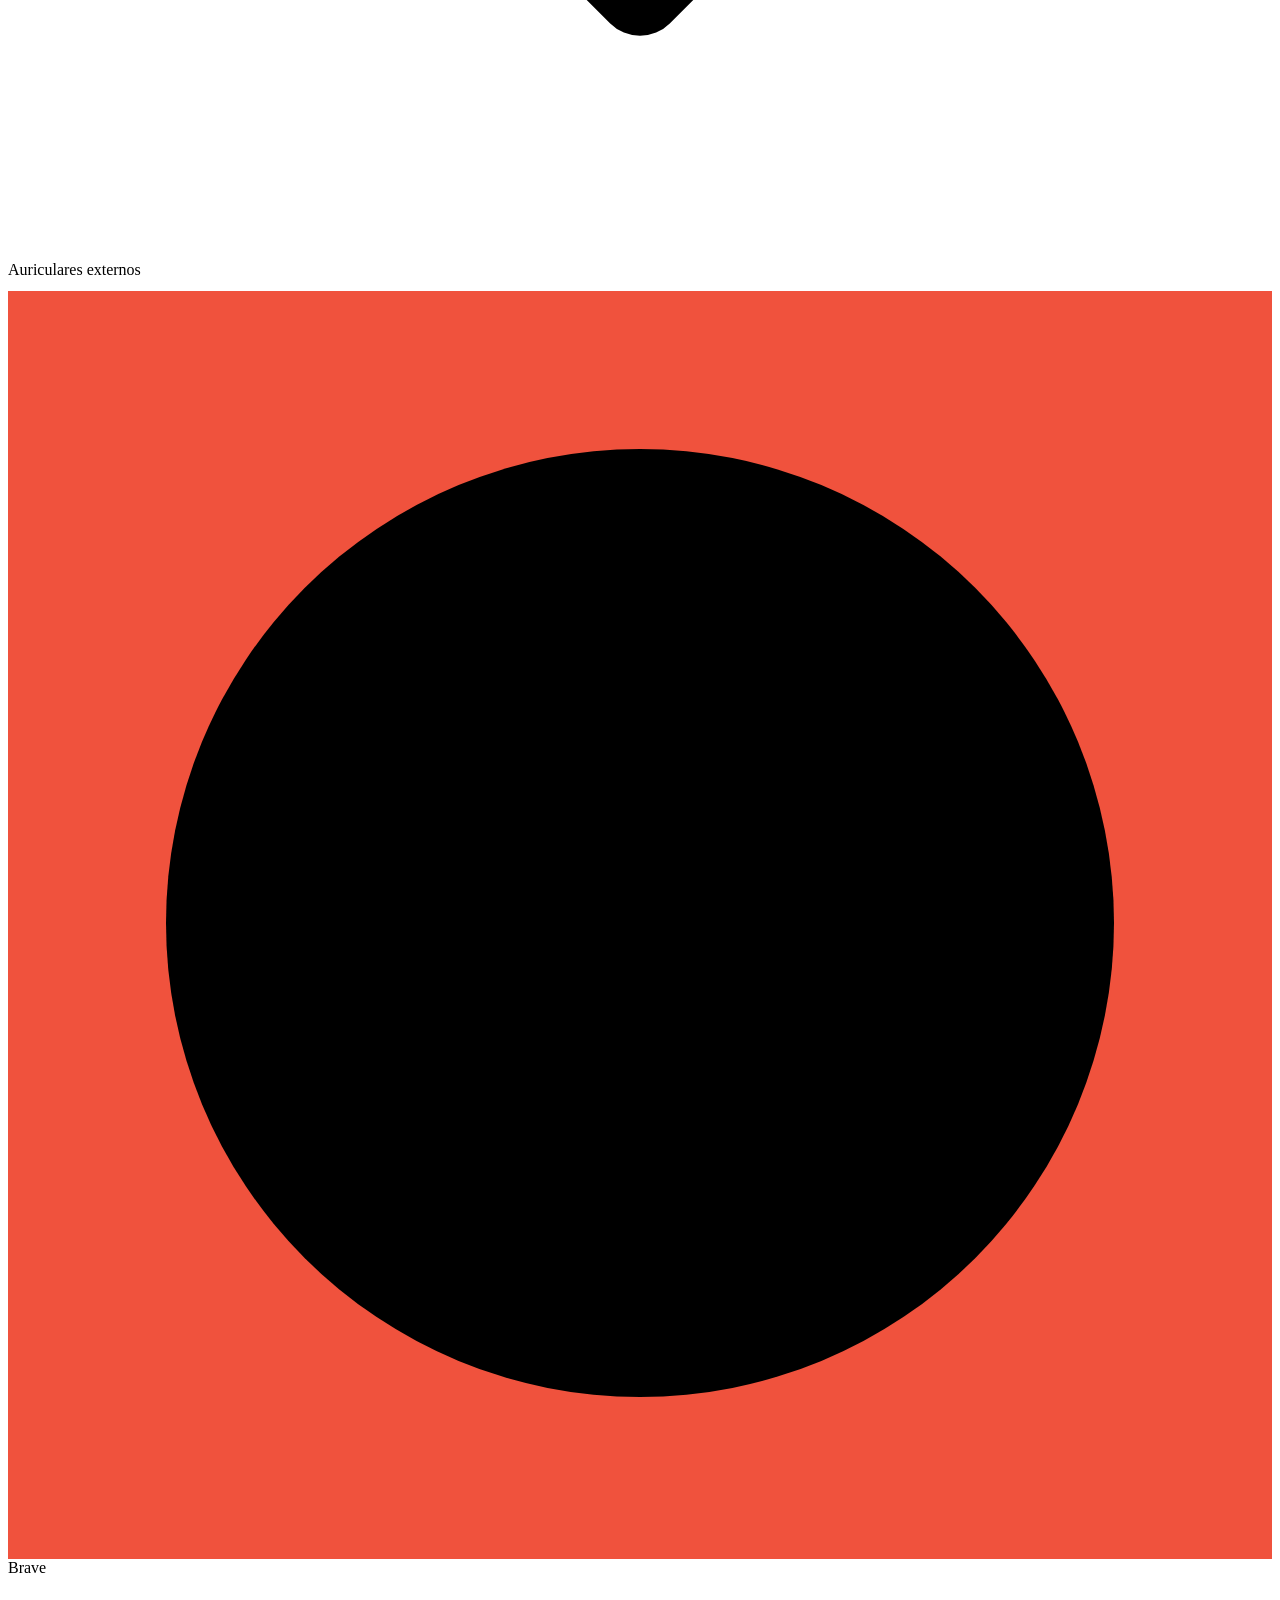
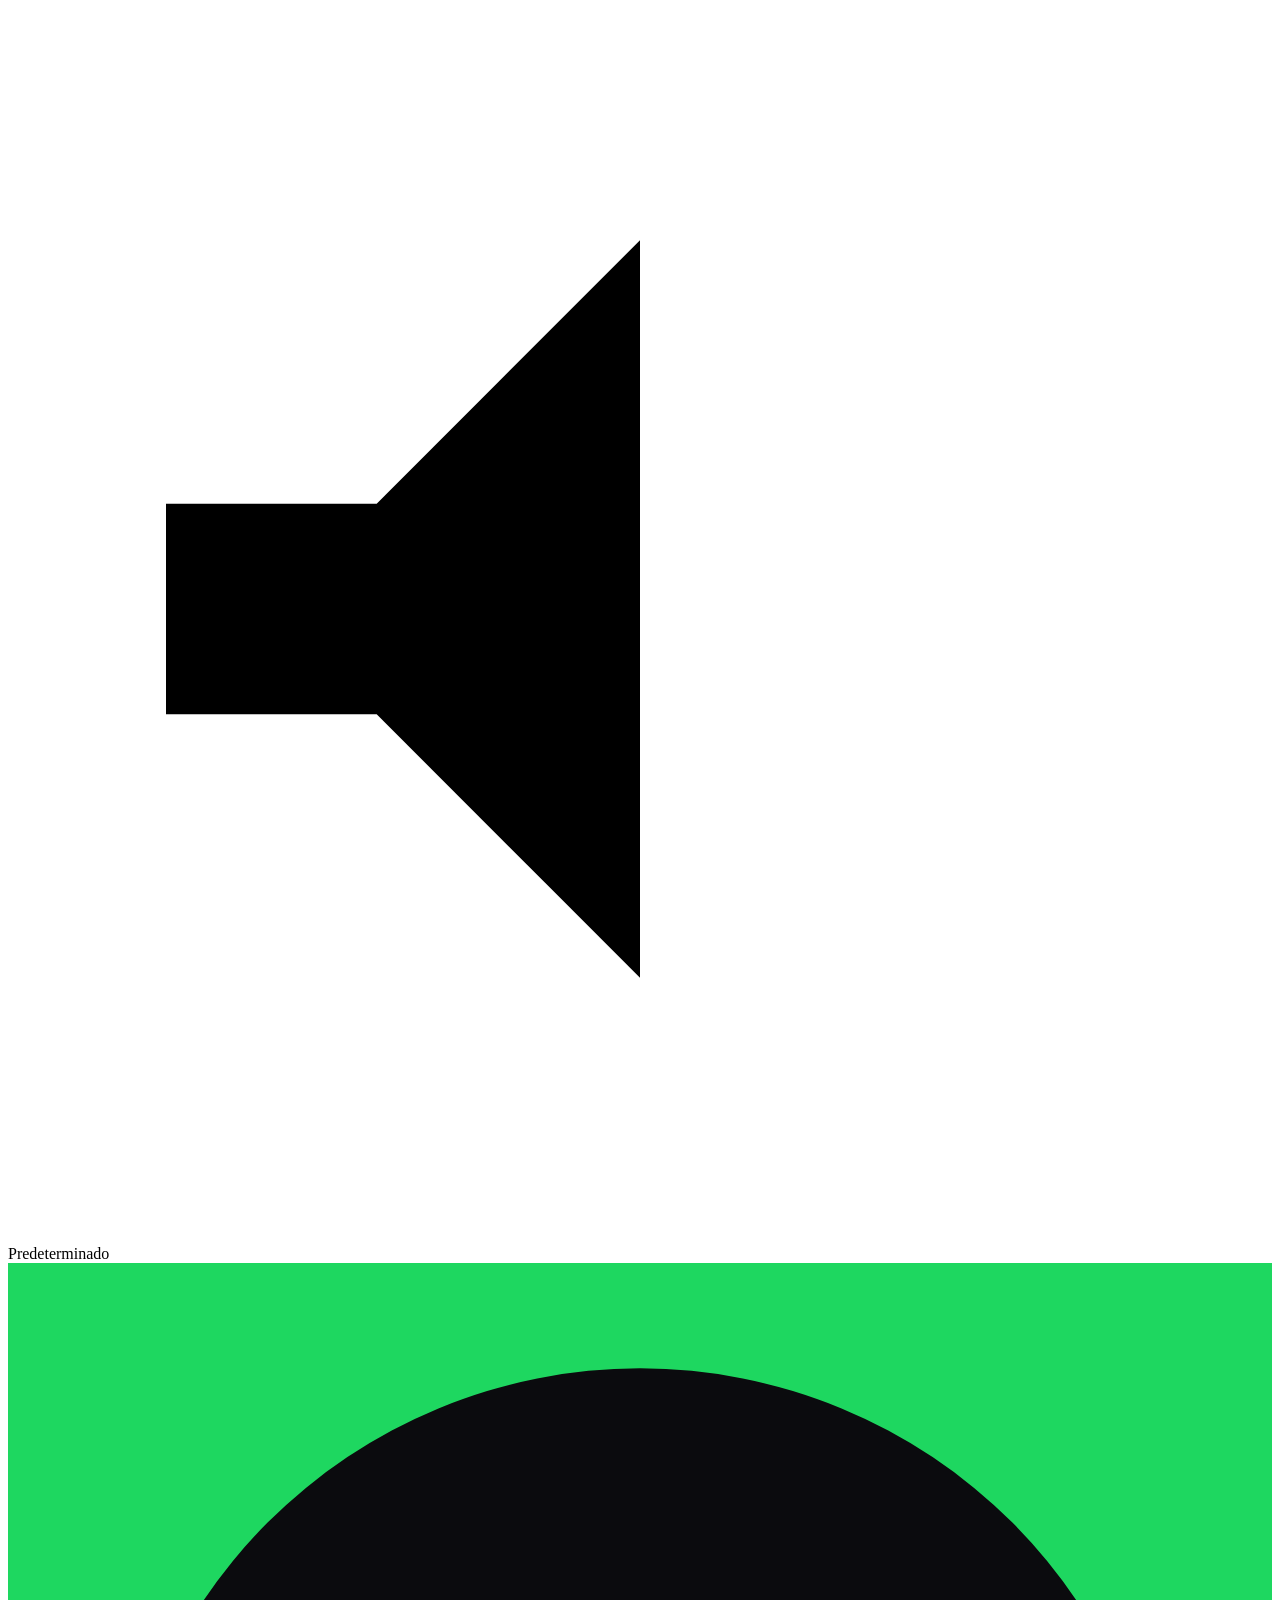
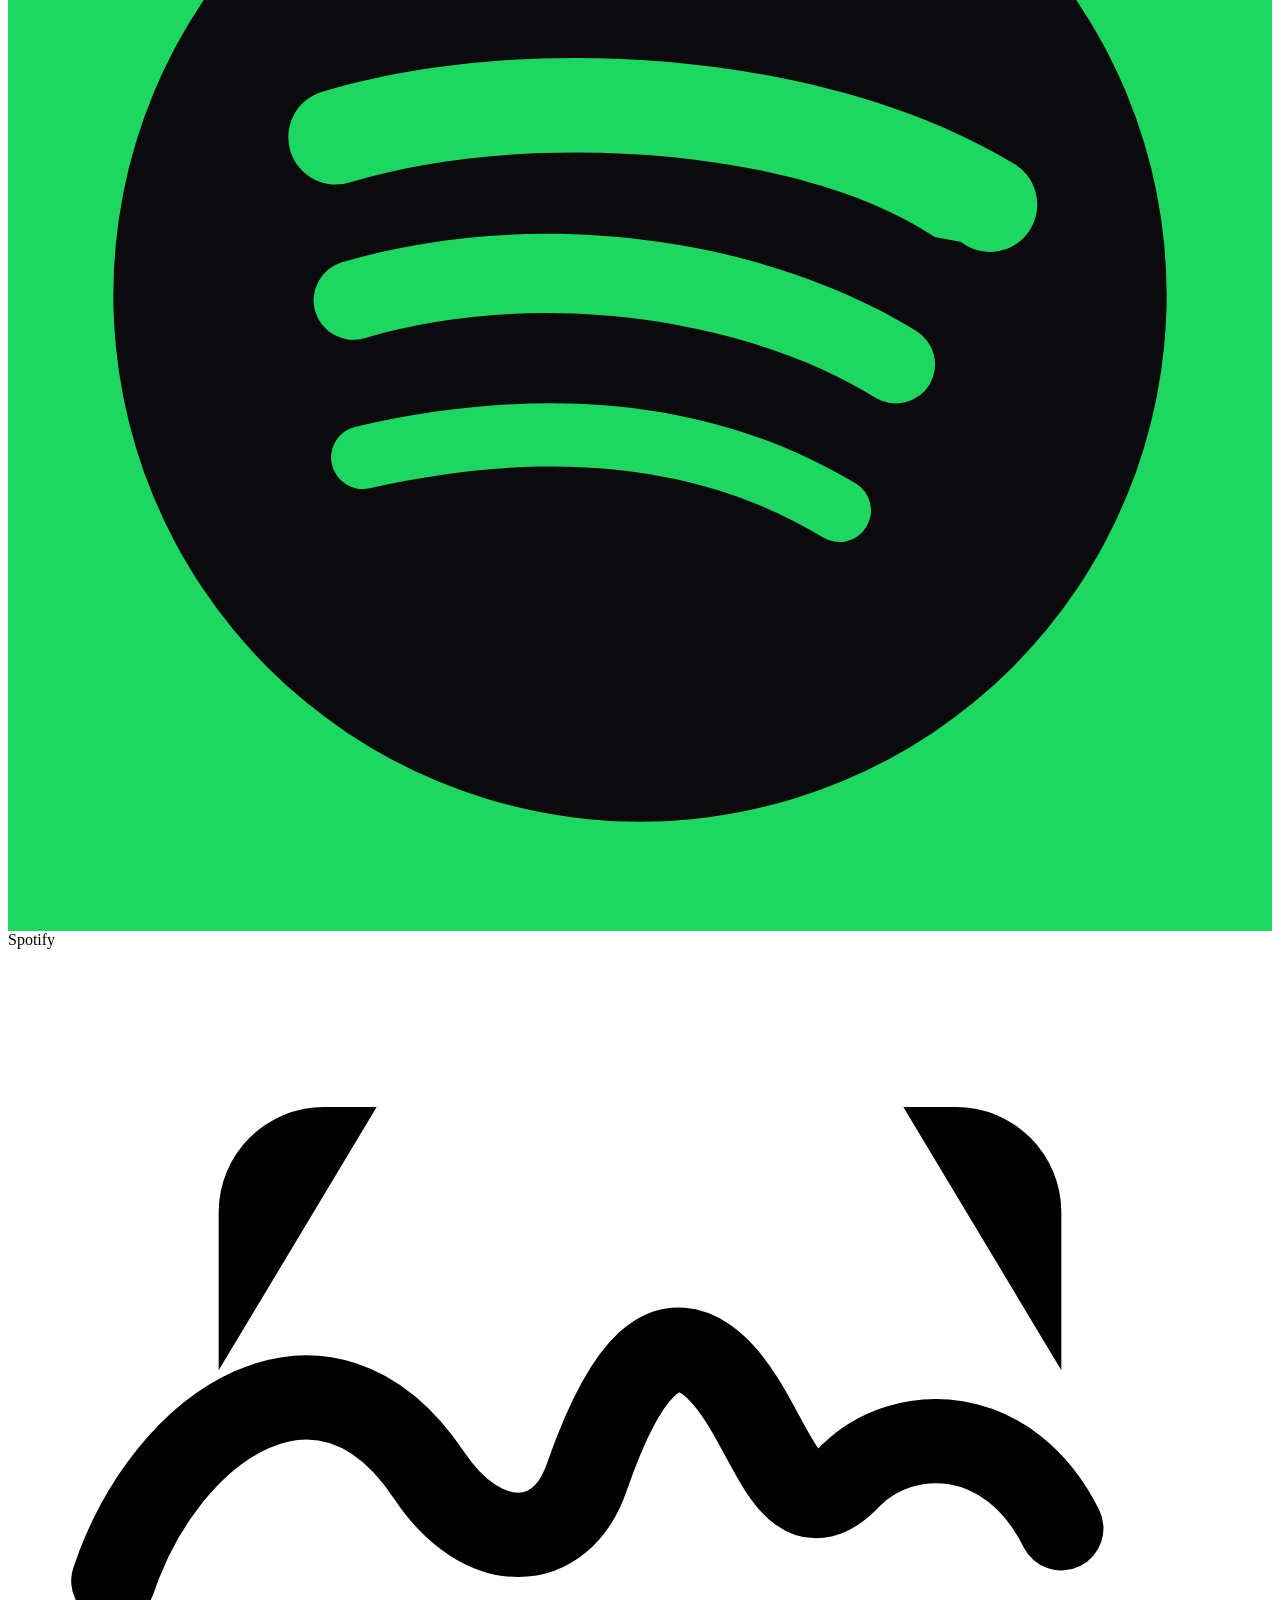
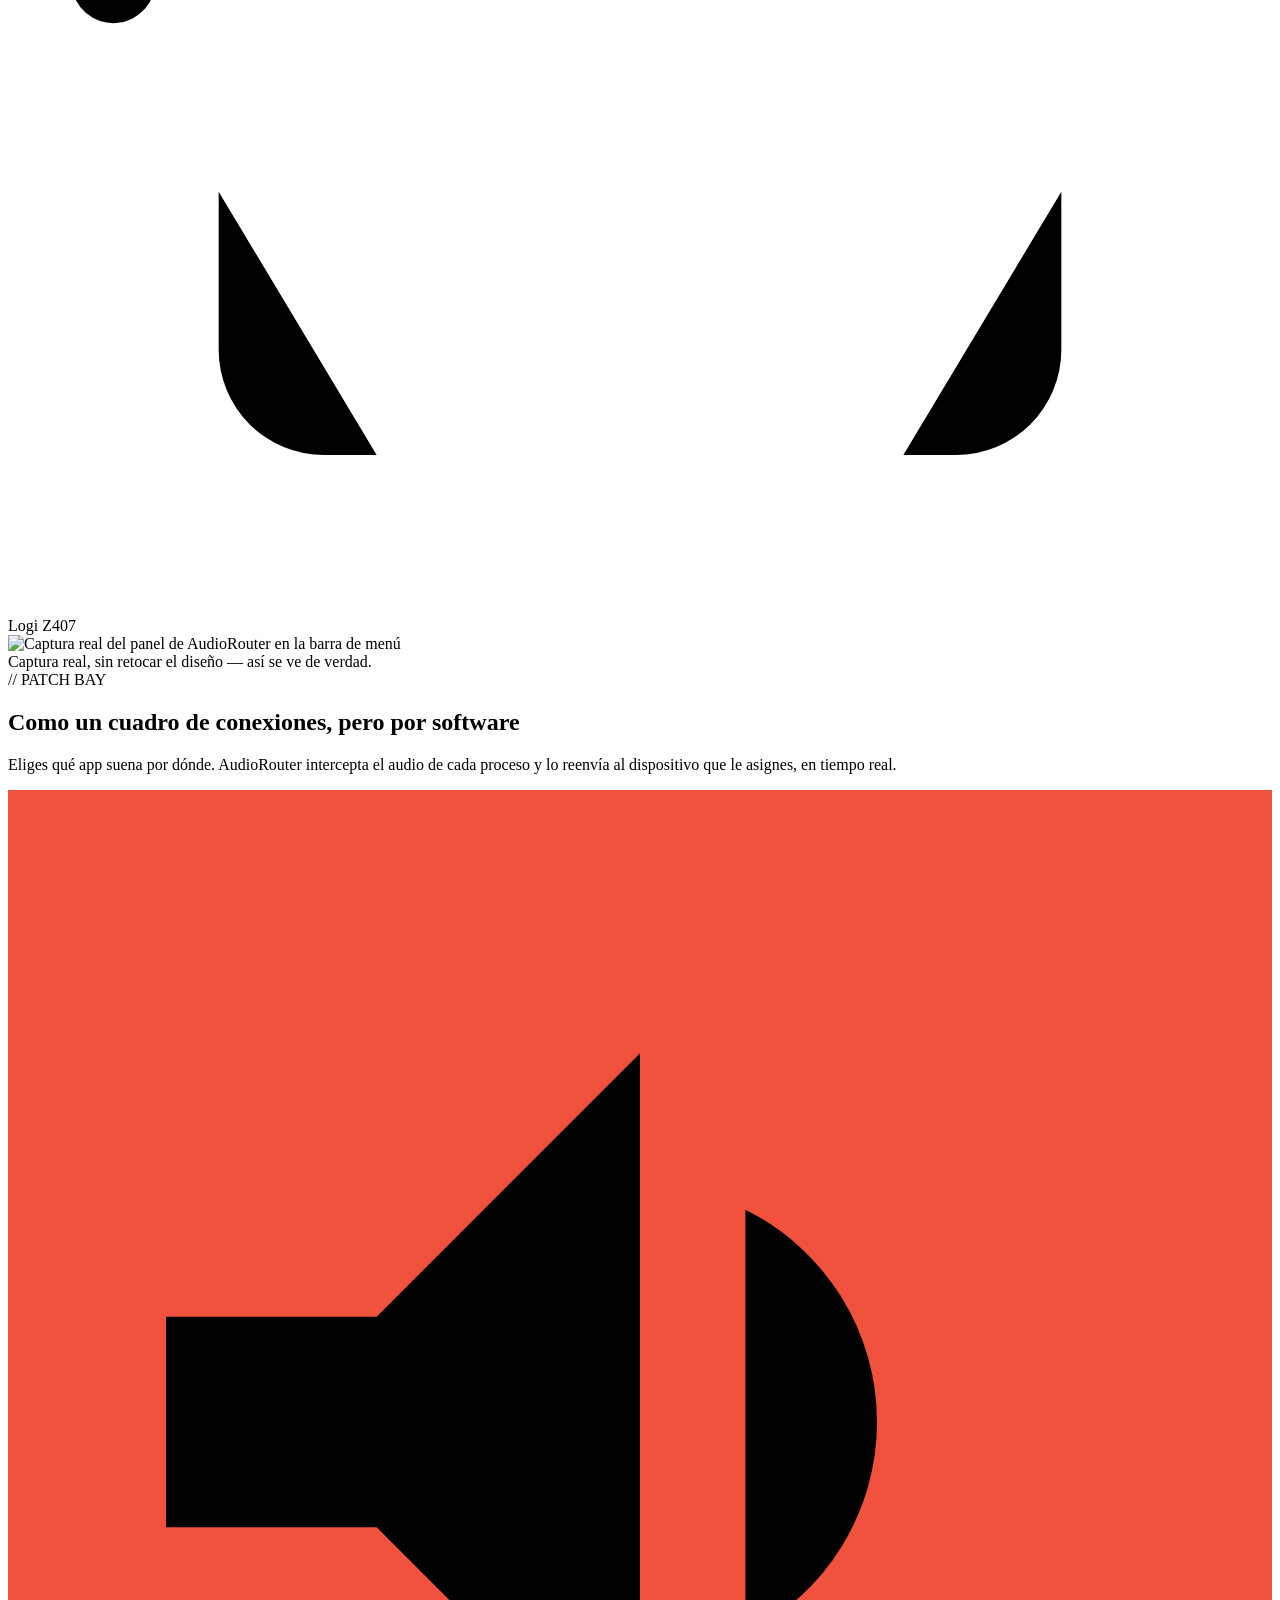
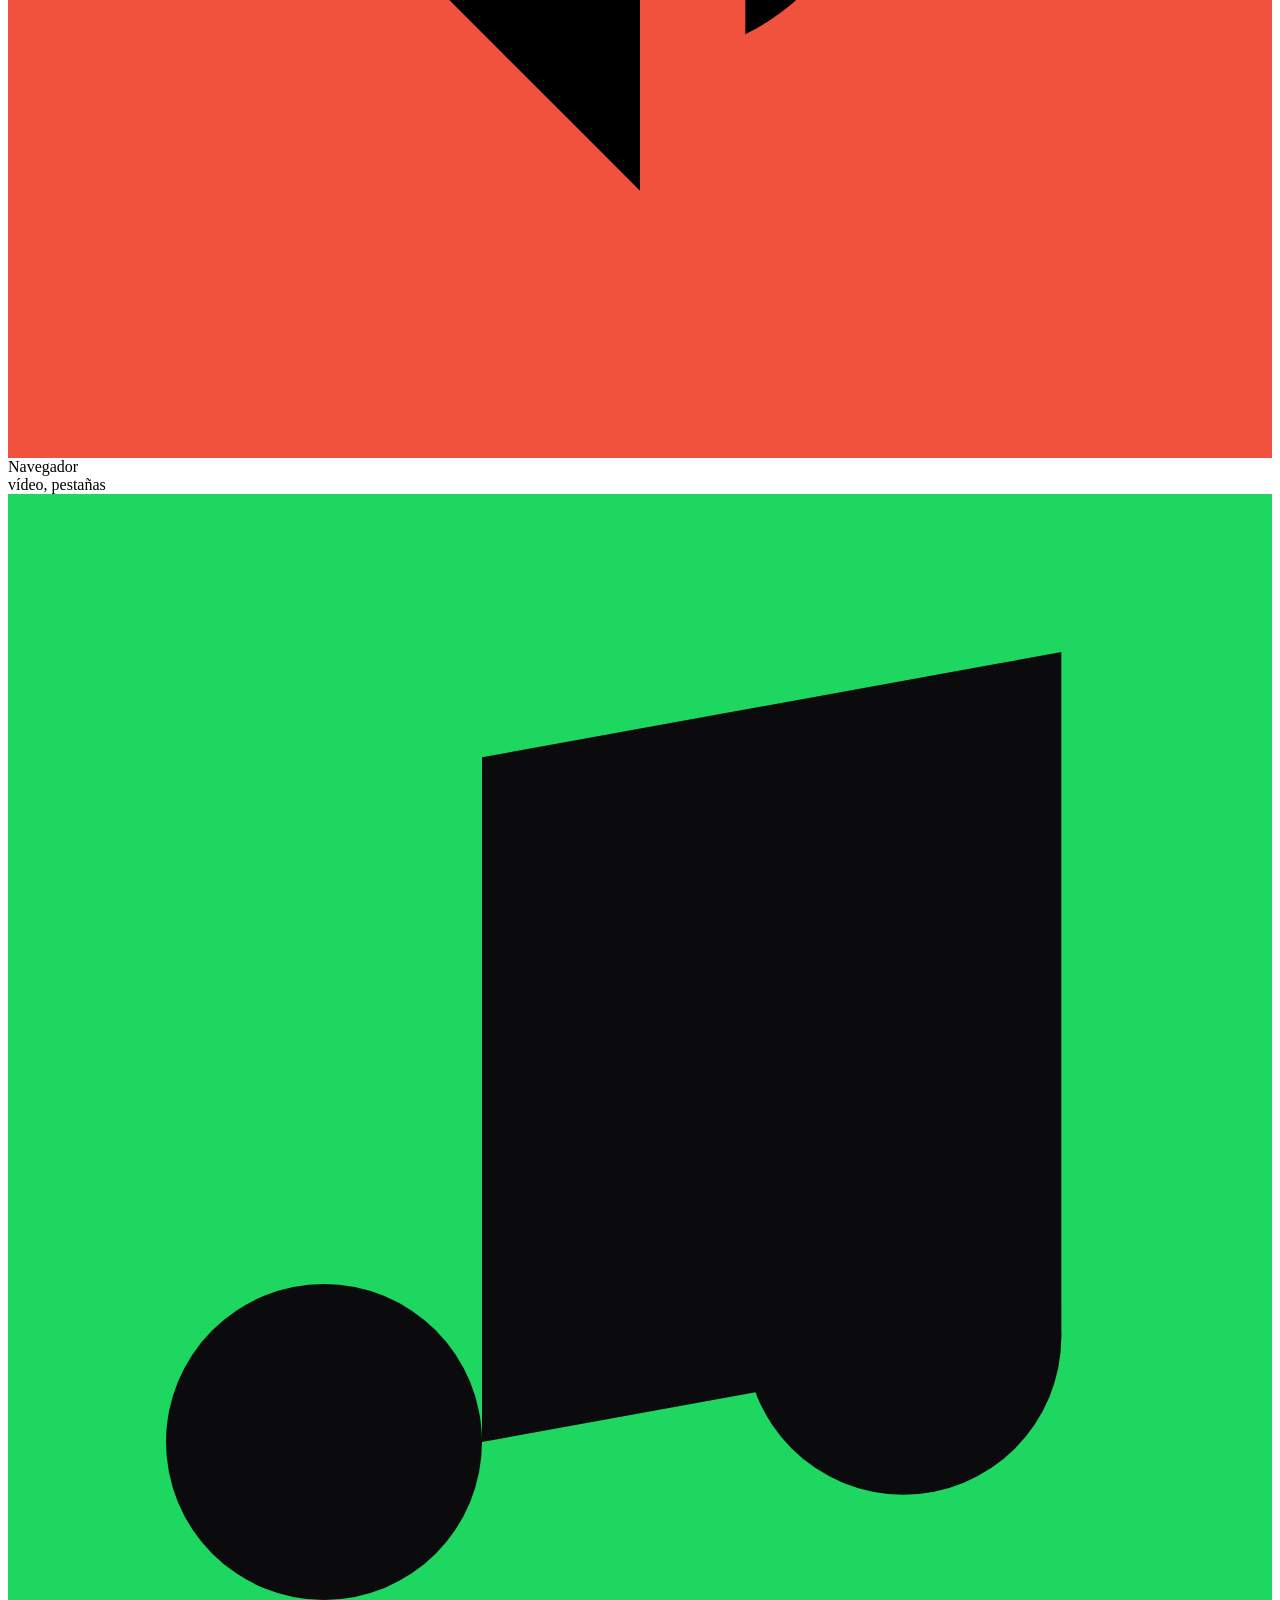
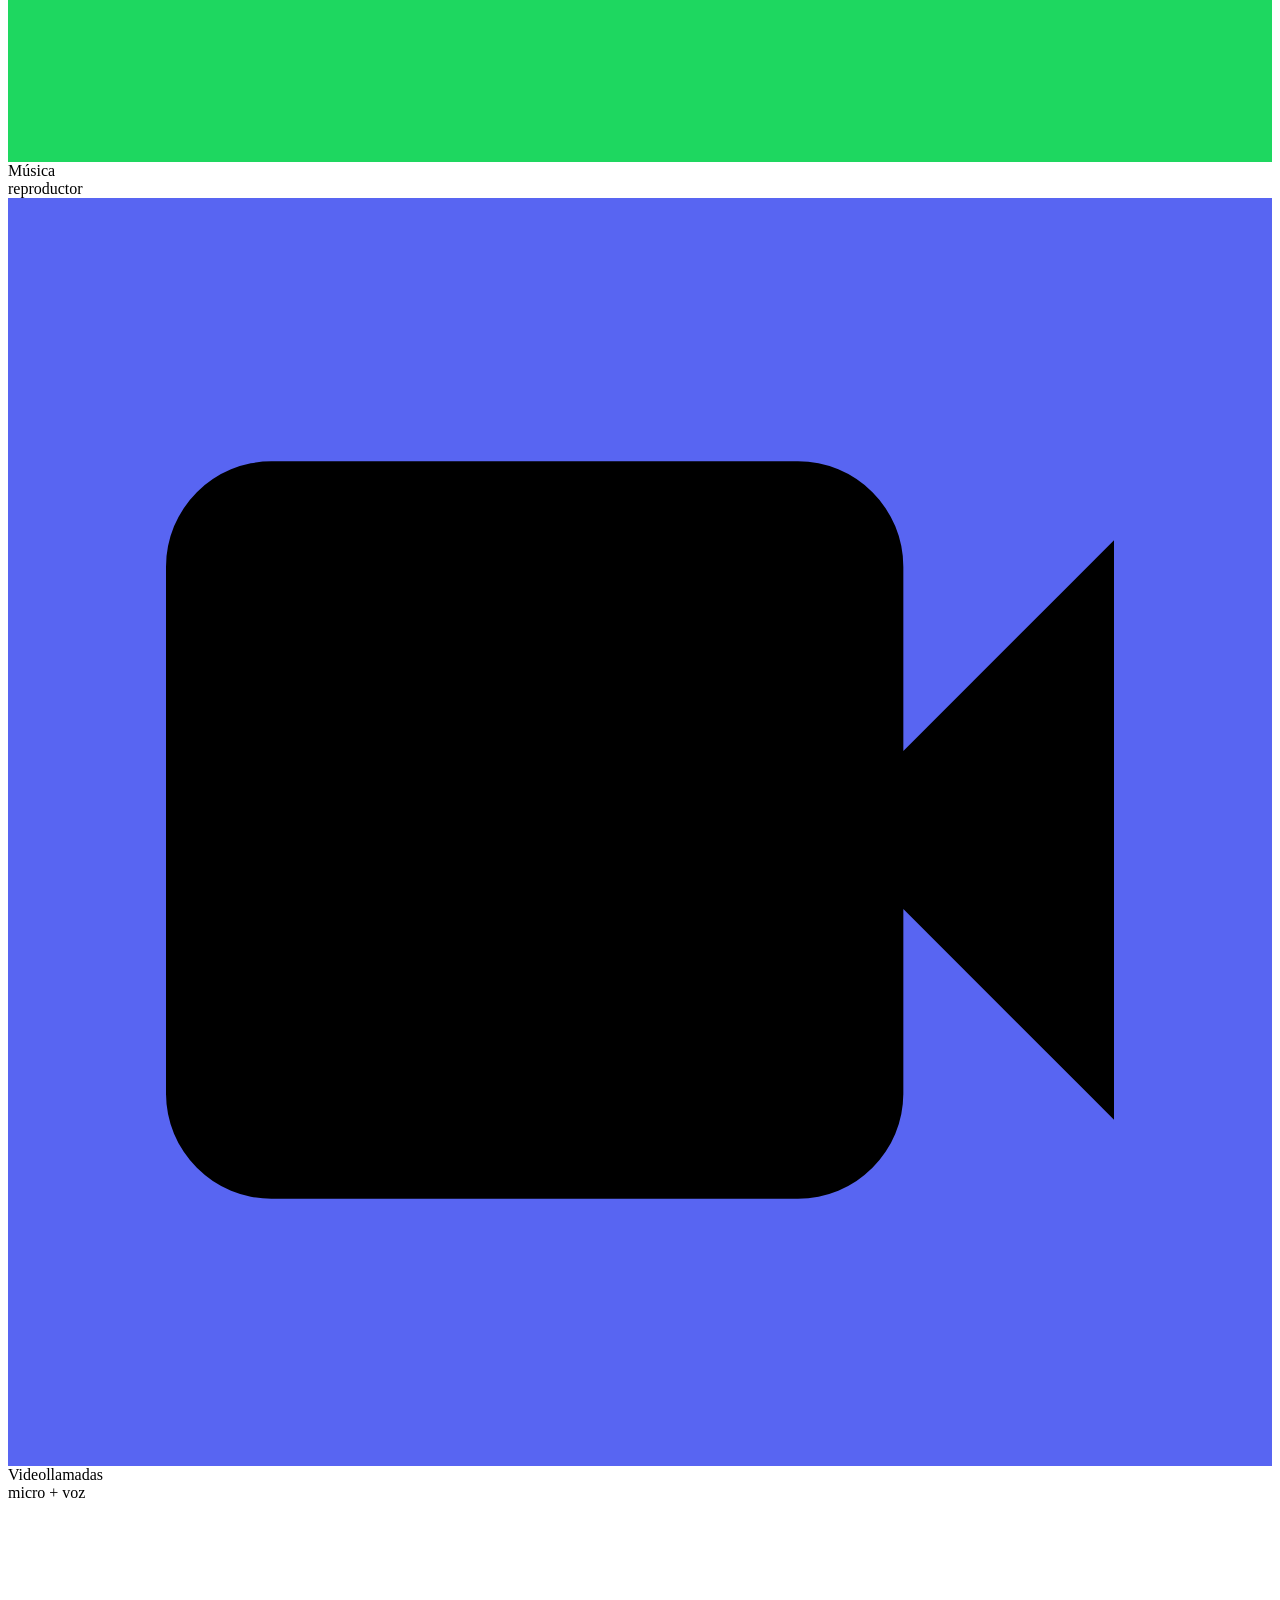
==== commit e929189b: "Add real screenshot to README and website Also adds a SCREENSHOT_MODE build flag (OTHER_SWIFT_FLAGS=" ====
--- a/site/es/index.html
+++ b/site/es/index.html
@@ -111,6 +111,18 @@
     </div>
   </div>
 </header>
+
+<section class="real-shot">
+  <div class="wrap">
+    <div class="real-shot-inner reveal">
+      <img src="/assets/screenshot-panel.png" alt="Captura real del panel de AudioRouter en la barra de menú" width="602" height="498" />
+      <div class="real-shot-caption">
+        <span class="real-shot-dot"></span>
+        Captura real, sin retocar el diseño — así se ve de verdad.
+      </div>
+    </div>
+  </div>
+</section>
 
 <section class="patchbay" id="como-funciona">
   <div class="wrap">
@@ -273,6 +285,7 @@
       AudioRouter — hecha para macOS
     </div>
     <div class="foot-links">
+      <a href="https://github.com/RaidrDev/AudioRouter" target="_blank" rel="noopener">GitHub</a>
       <a href="/appcast.xml">Registro de versiones</a>
       <a href="#top">Volver arriba</a>
     </div>
